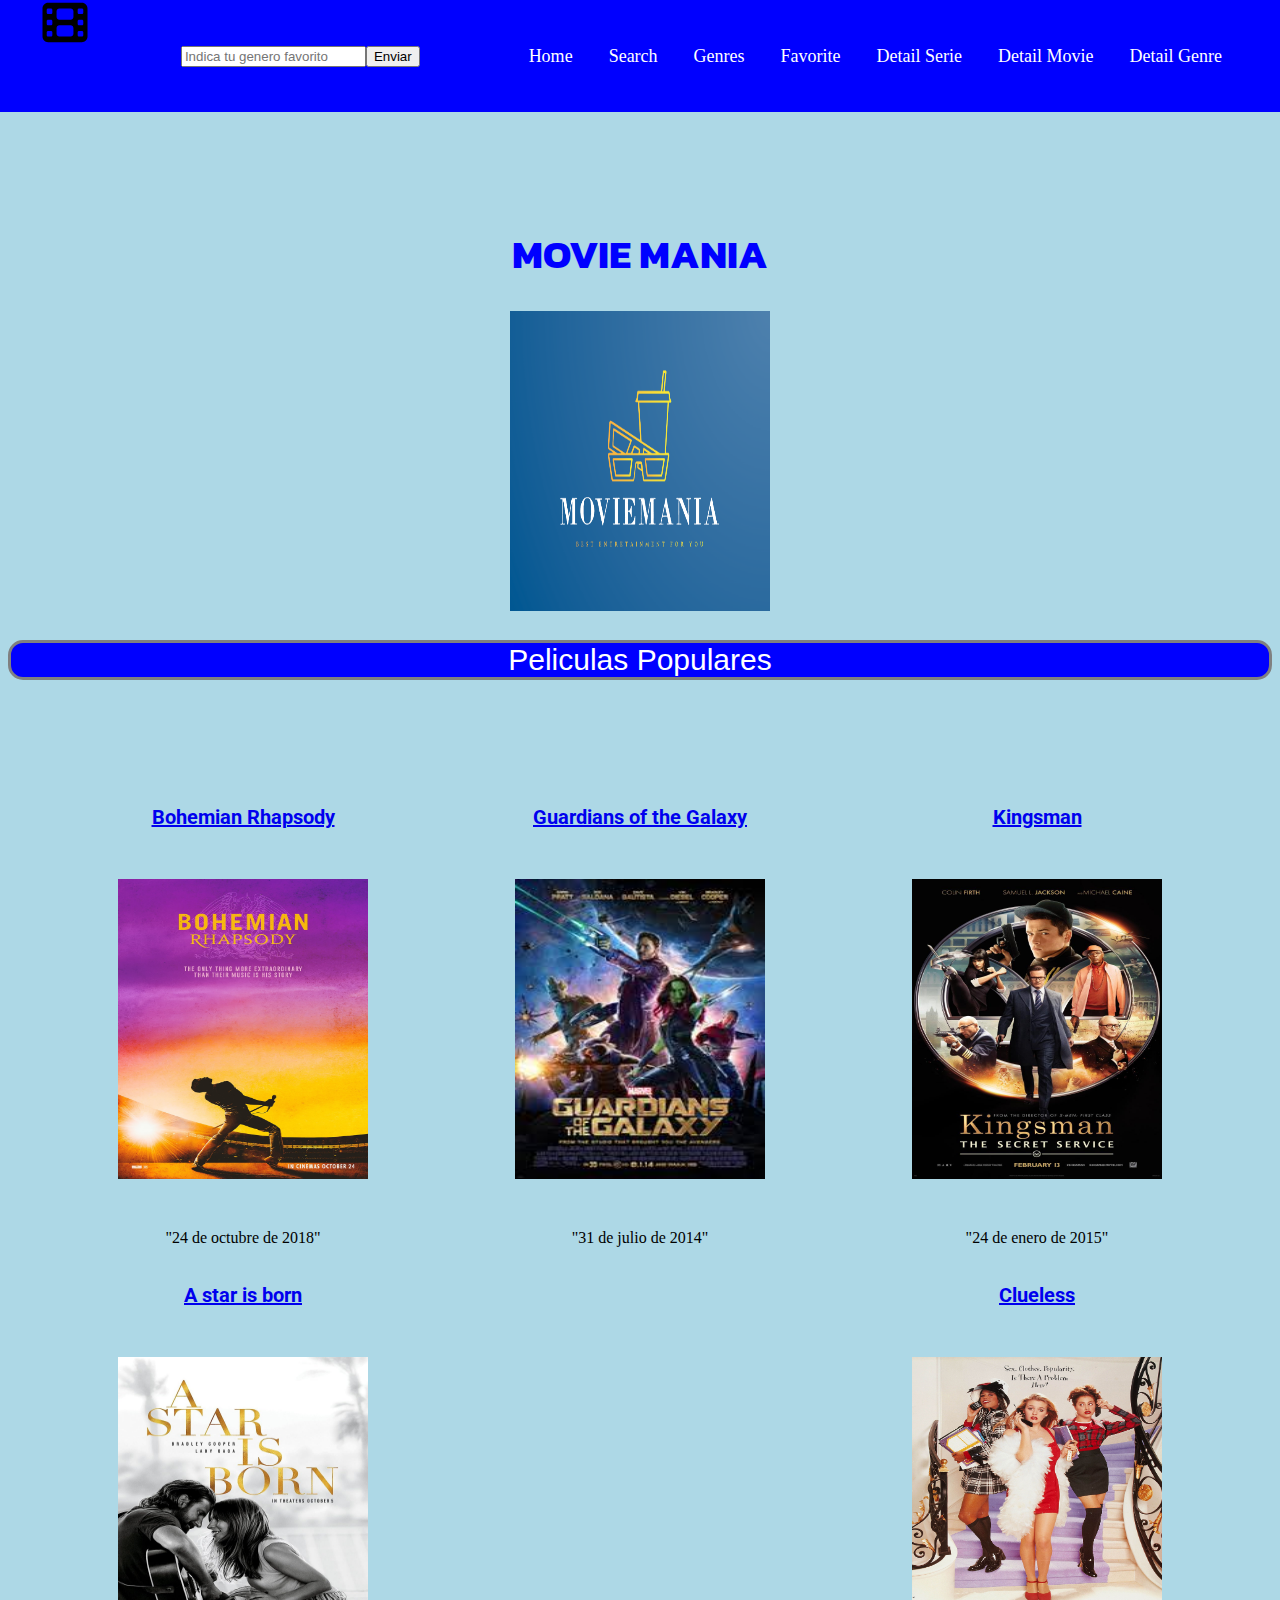
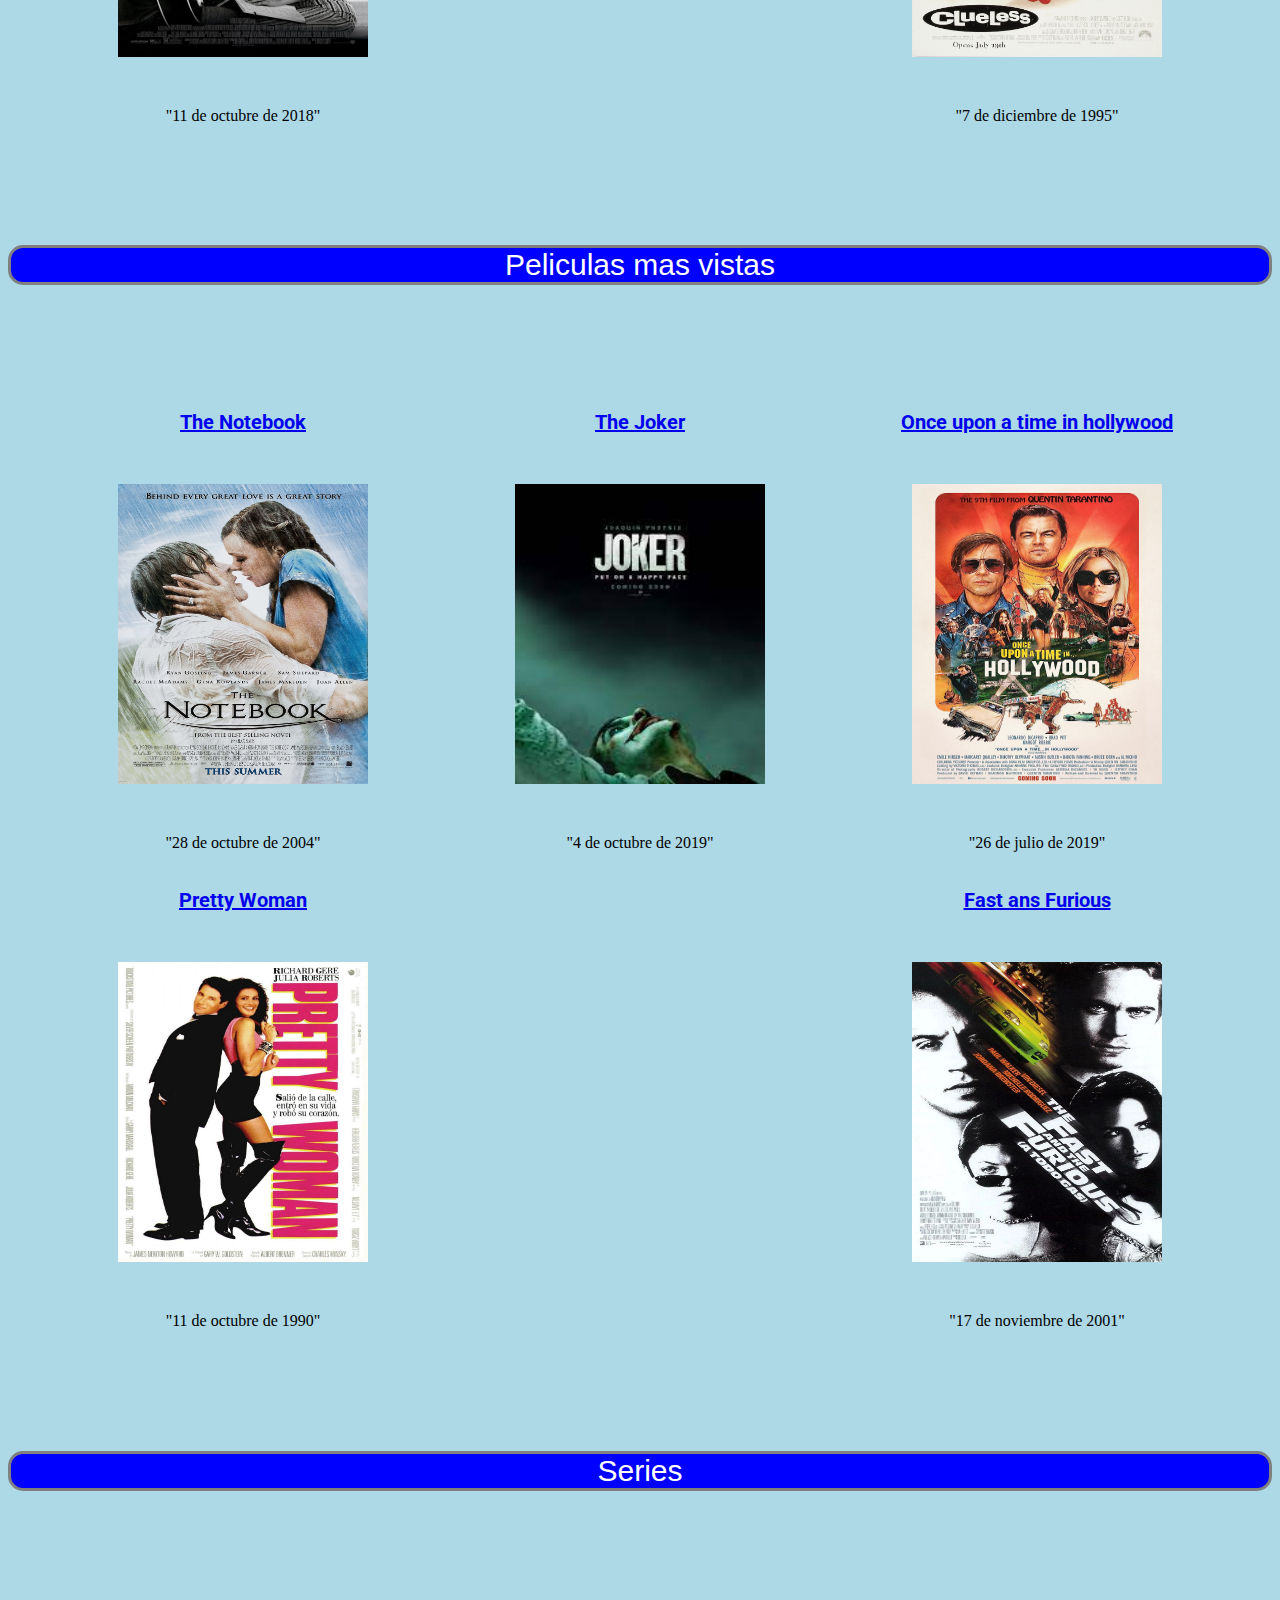
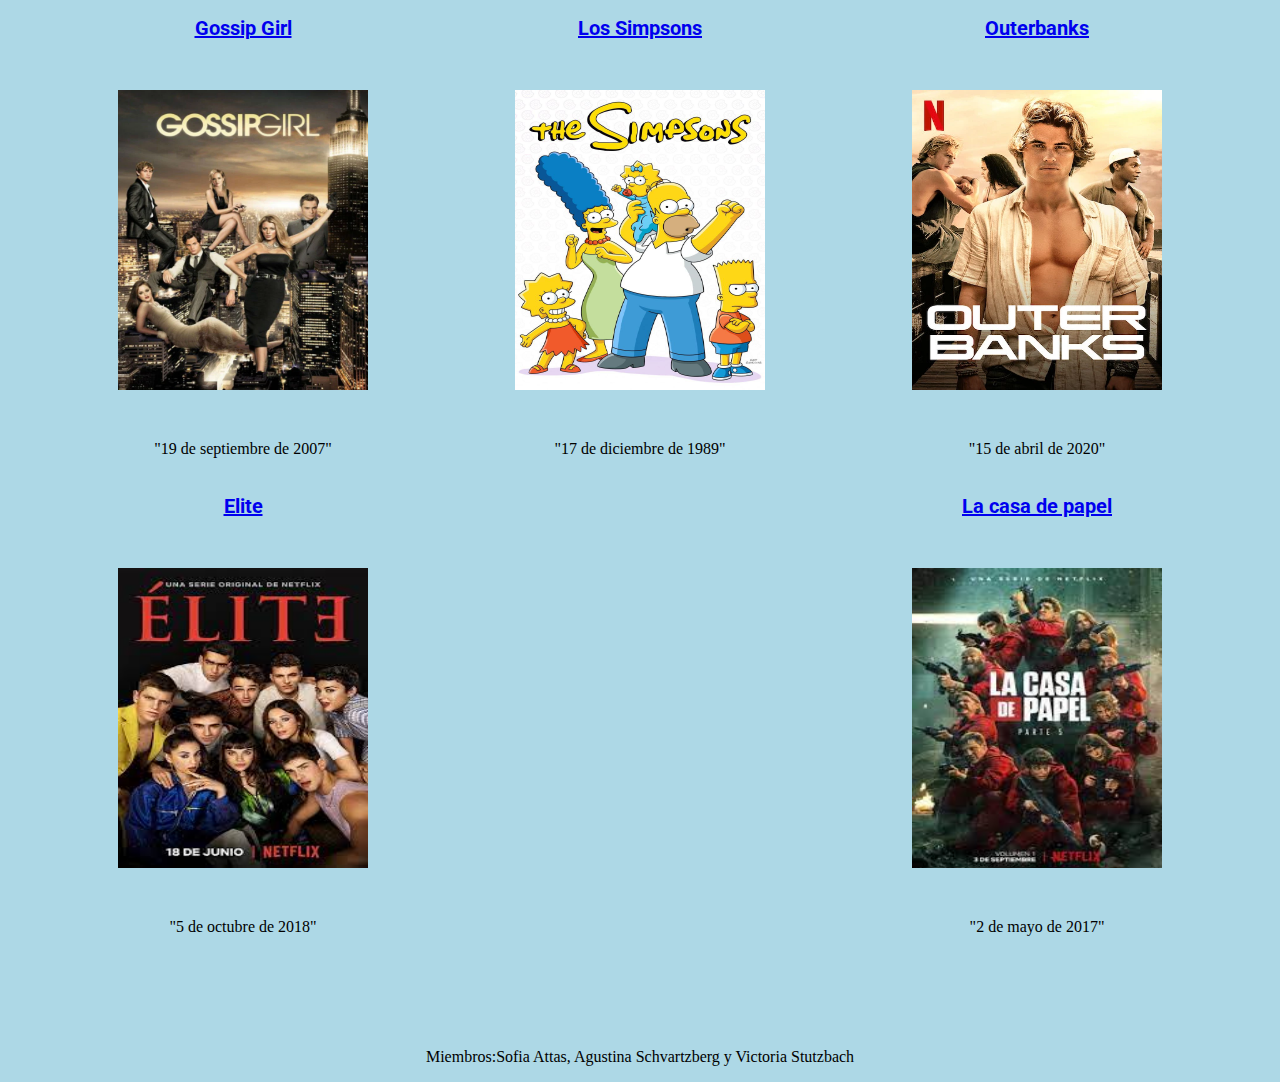
==== html/index.html @ 73db4712 "cambios clase" ====
<!DOCTYPE html>
<html>
    <head>
        <meta charset="utf-8">
        <meta name="viewport" content="width=device-width, initial-scale=1.0">
        <link rel="stylesheet" href="../css/styles.css">
        <link rel="stylesheet" href="https://fonts.google.com/">
        <title>Proyecto Integrador</title>
    </head>
   
   
        <body>
            <header class="header">
                <nav class = "nav">
                <img  src="../img/film-solid.svg" width="50px" height="45px" class="logo" >
                <div class="formulario">
                    <form autocomplete="off">
                        <div>
                            <input type="genero" name="genero" value="" placeholder="Indica tu genero favorito"><button type="submit">Enviar</button>
                        </div>
                        
                </div>
            </form>
            <ul class="nav-menu">
                
            <li class="nav-menu-item"> 
            <a href="index.html" class="nav-menu-link nav-link">Home</a>
            </li>
            <li class="nav-menu-item"> 
                <a href="./search-results.html" class="nav-menu-link nav-link">Search</a>
            </li>
            <li class="nav-menu-item"> 
                <a href="./genres.html" class="nav-menu-link nav-link">Genres</a>
            </li>
            <li class="nav-menu-item"> 
                <a href="./favorite.html" class="nav-menu-link nav-link">Favorite</a>
            </li>
            <li class="nav-menu-item"> 
                <a href="./detail-serie.html" class="nav-menu-link nav-link">Detail Serie</a>
            </li>
            <li class="nav-menu-item"> 
                <a href="./detail-movie.html" class="nav-menu-link nav-link">Detail Movie</a>
            </li>
            <li class="nav-menu-item"> 
                <a href="./detail-genres.html" class="nav-menu-link nav-link">Detail Genre</a>
            </li>


            </ul>
            
        </nav>
        </div>
    </header>

        
        
        <body>
            <section class="logoyform">
            <link href="https://fonts.googleapis.com/css2?family=Kanit:wght@200&display=swap" rel="stylesheet">
            <br>
            <br>
            <h1>MOVIE MANIA</h1>
            <div class="contendor">
            <img src="../img/LOGO.png" width="260px" height="300" >

        </body>
    
    
    <main>
        <link href="https://fonts.googleapis.com/css2?family=Josefin+Sans:wght@100&display=swap" rel="stylesheet">
        <h2>Peliculas Populares</h2> 
        <section class="Peliculas-Populares">  
        <article class="Bohemian Rhapsody">
            <link href="https://fonts.googleapis.com/css2?family=Roboto:wght@100&display=swap" rel="stylesheet">
            <h3> <a href="detail-movie.html" id="letracomun"> Bohemian Rhapsody</a></h3>
            <img src="../img/bohemian.jpg" width="150px" height="200px">
            <p>"24 de octubre de 2018"</p> 
        </article>
         
        <article class="Guardians of the galaxy">
            <link href="https://fonts.googleapis.com/css2?family=Roboto:wght@100&display=swap" rel="stylesheet">
            <h3><a href="detail-movie.html" id="letracomun">Guardians of the Galaxy </a></h3>
            <img src="../img/guardians.jpeg" width="150px" height="200px">
            <p>"31 de julio de 2014"</p>
        </article>
         
        <article class="Kingsman">
            <link href="https://fonts.googleapis.com/css2?family=Roboto:wght@100&display=swap" rel="stylesheet">
            <h3><a href="detail-movie.html" id="letracomun"> Kingsman </a></h3>
            <img src="../img/kingsman.jpeg" width="150px" height="200px">
            <p>"24 de enero de 2015"</p>
        </article>
         
        <article class="A star is born">
            <link href="https://fonts.googleapis.com/css2?family=Roboto:wght@100&display=swap" rel="stylesheet">
            <h3><a href="detail-movie.html" id="letracomun"> A star is born </a></h3>
            <img src="../img/star.jpg" width="150px" height="200px">
            <p>"11 de octubre de 2018"</p>
        </article>
         
        <article class="Clueless"> 
            <link href="https://fonts.googleapis.com/css2?family=Roboto:wght@100&display=swap" rel="stylesheet">
            <h3><a href="detail-movie.html" id="letracomun"> Clueless </a></h3>
            <img src="../img/clueless.jpg" width="150px" height="200px">
            <p>"7 de diciembre de 1995"</p>
        </article>
    </section>

    <link href="https://fonts.googleapis.com/css2?family=Josefin+Sans:wght@100&display=swap" rel="stylesheet">
    <h2>Peliculas mas vistas</h2> 
    <section class="Peliculas-mas-vistas" >  
        <article class="The Notebook"> 
            <link href="https://fonts.googleapis.com/css2?family=Roboto:wght@100&display=swap" rel="stylesheet">
            <h3><a href="detail-movie.html" id="letracomun">The Notebook </a></h3>
            <img src="../img/notebook.jpg" width="150px" height="200px">
            <p>"28 de octubre de 2004"</p> 
        </article>
            
        <article class="The Joker">
            <link href="https://fonts.googleapis.com/css2?family=Roboto:wght@100&display=swap" rel="stylesheet">
            <h3><a href="detail-movie.html" id="letracomun"> The Joker </a></h3>
            <img src="../img/joker.jpeg" width="150px" height="200px">
            <p>"4 de octubre de 2019"</p>
        </article>
            
        <article class="Once upon a time in hollywood"> 
            <link href="https://fonts.googleapis.com/css2?family=Roboto:wght@100&display=swap" rel="stylesheet">
            <h3><a href="detail-movie.html" id="letracomun">Once upon a time in hollywood </a></h3>
            <img src="../img/hollywood.jpg" width="150px" height="200px">
            <p>"26 de julio de 2019"</p>
        </article>
            
        <article class="Pretty Woman"> 
            <link href="https://fonts.googleapis.com/css2?family=Roboto:wght@100&display=swap" rel="stylesheet">
            <h3><a href="detail-movie.html" id="letracomun"> Pretty Woman </a></h3>
            <img src="../img/women.jpeg" width="150px" height="200px">
            <p>"11 de octubre de 1990"</p>
        </article>
            
        <article class="Fast and Furious"> 
            <link href="https://fonts.googleapis.com/css2?family=Roboto:wght@100&display=swap" rel="stylesheet">
            <h3><a href="detail-movie.html" id="letracomun"> Fast ans Furious </a></h3>
            <img src="../img/fastand.webp" width="150px" height="200px">
            <p>"17 de noviembre de 2001"</p>
        </article>
    </section>
    
    <link href="https://fonts.googleapis.com/css2?family=Josefin+Sans:wght@100&display=swap" rel="stylesheet">
    <h2>Series</h2> 
    <section class="Series">  
        <article class="Gossip Girl"> 
            <link href="https://fonts.googleapis.com/css2?family=Roboto:wght@100&display=swap" rel="stylesheet">
            <h3><a href="detail-serie.html" id="letracomun"> Gossip Girl </a></h3>
            <img src="../img/gossip.webp" width="150px" height="200px">
            <p>"19 de septiembre de 2007"</p> 
        </article>
            
        <article class="Los Simpsons">
            <link href="https://fonts.googleapis.com/css2?family=Roboto:wght@100&display=swap" rel="stylesheet">
            <h3><a href="detail-serie.html" id="letracomun">Los Simpsons </a></h3>
            <img src="../img/simpsons.jpeg" width="150px" height="200px">
            <p>"17 de diciembre de 1989"</p>
        </article>
            
        <article class="Outebanks">
            <link href="https://fonts.googleapis.com/css2?family=Roboto:wght@100&display=swap" rel="stylesheet">
            <h3><a href="detail-serie.html" id="letracomun">Outerbanks </a></h3>
            <img src="../img/banks.webp" width="150px" height="200px">
            <p>"15 de abril de 2020"</p>
        </article>
            
        <article class="Elite"> 
            <link href="https://fonts.googleapis.com/css2?family=Roboto:wght@100&display=swap" rel="stylesheet">
            <h3><a href="detail-serie.html" id="letracomun"> Elite </a></h3>
            <img src="../img/elite.jpeg" width="150px" height="200px">
            <p>"5 de octubre de 2018"</p>
        </article>
            
        <article class="La casa de papel"> 
            <link href="https://fonts.googleapis.com/css2?family=Roboto:wght@100&display=swap" rel="stylesheet">
            <h3><a href="detail-serie.html" id="letracomun">La casa de papel </a></h3>
            <img src="../img/papel.jpeg" width="150px" height="200px">
            <p>"2 de mayo de 2017"</p>
        </article>
    </section>

    </main>


    <footer>
        <p> Miembros:Sofia Attas, Agustina Schvartzberg y Victoria Stutzbach</p>
    </footer>
</html>
</body>    
</body>
---- css/styles.css ----
html{
    background-color: lightblue;
}

.formulario {
    margin:auto;
    padding: 15px;
    border-radius: 30px;
}

.contendor {
    text-align: center;
}

.header{
    background-color: blue;
    position: fixed;
    width: 100%;
    top: 0;
    left:0;

}

.nav{
    display: flex;
    justify-content: space-between;

}

.nav-link{
    color: white;
    text-decoration: none;
}

.logo {
    font-size: 30px;
    font-weight: bold;
    padding: 0 40px;
    line-height: 80px;
    border-radius: 15px 15px 15px;
}

.nav-menu{
    display: flex;
    margin-right: 40px;
    list-style: none ;

}

.nav-menu-item {
    line-height: 80px;
    margin: 0 10px;
    font-size: 18px;
    list-style: none;

}

.nav-menu-link {
    padding: 8px;
}



main{
    display: flex;
    justify-content: center;
    flex-direction: column;
    
}

.Peliculas-Populares {
    /* propiedades de flexbox*/
    box-sizing: border-box;
    display: flex;
    align-items: center;
    flex-wrap: wrap;
    flex-direction: row;
    justify-content: space-between;
    padding: 80px;
}

.Peliculas-mas-vistas{
    /* propiedades de flexbox*/
    box-sizing: border-box;
    display: flex;
    align-items: center;
    flex-wrap: wrap;
    flex-direction: row;
    justify-content: space-between;
    padding: 80px;
}

.Series{
    /* propiedades de flexbox*/
    box-sizing: border-box;
    display: flex;
    align-items: center;
    flex-wrap: wrap;
    flex-direction: row;
    justify-content: space-between;
    padding: 80px;
}

h2 {
   text-align: center;
   font-family: 'Josefine+Sans', sans-serif;
   font-size: 30px;
   font-weight: lighter;
   background-color: blue;
   color: white;
   /* propiedades de flexbox*/
   box-sizing: border-box;
   border-width: 3px;
   border-color: gray;
   border-style: solid;
   border-radius: 15px 15px 15px;
} 

h3{
    text-align: center;
    font-family: 'Roboto', sans-serif;
    font-size: 20px;
    color: black;
}
.cajatexto {
    display: flex;  
    justify-content: center;
    /*SIEMPRE PRIMERO*/
}

h1{
    text-align: center;
    font-family: 'Kanit', sans-serif;
    font-size: 40px;
    font-weight: bolder;
    color: blue;
    margin-top: 180px;


}

p{
    text-align: center;
}

.Peliculas-mas-vistas article img{
    align-self: center;
    align-items: center;
    width: 250px;
    height: 300px; 
    padding: 30px;
}
.Peliculas-Populares article img{
    align-self: center;
    align-items: center;
    width: 250px;
    height: 300px;
    padding: 30px;
}
.Series article img{
    align-self: center;
    align-items: center;
    width: 250px;
    height: 300px;
    padding: 30px;
}

.logo article img{
    align-items: center;
    align-self: center;
}

.Generos{
    /* propiedades de flexbox*/
    box-sizing: border-box;
    display: flex;
    align-items: center;
    flex-direction: column;
    justify-content: space-between;
    padding: 80px;
}

.musical {
    flex-direction: row;
    display: flex;
    text-align: center;
}

.musical{
    flex-direction: row;
    display: flex;
    text-align: center;

}

#musical {
    flex-direction: row;
    display: flex;
    text-align: center;
   font-family: 'Josefine+Sans', sans-serif;
   font-size: 30px;
   font-weight: lighter;
}


.drama {
    flex-direction: row;
    display: flex;
    text-align: center;
}

#drama {
    flex-direction: row;
    display: flex;
    text-align: center;
   font-family: 'Josefine+Sans', sans-serif;
   font-size: 30px;
   font-weight: lighter;
}



.contendor1 {
    text-align: center;
}
.Tus-Favoritas{
  /* propiedades de flexbox*/
  box-sizing: border-box;
  display: flex;
  align-items: center;
  flex-wrap: wrap;
  flex-direction: row;
  justify-content: space-between; 
  padding: 80px;  
}
.Tus-Favoritas2 {
    align-items: center;
}


.NEGRITO {
    font-weight: bold;
    }

@media (max-width:1100px) {
    .nav {
        flex-direction: column;
    }


}

@media (max-width:900px) {
.Peliculas-Populares {
    padding: 20px;
    width: 95vw;
    flex-wrap: wrap;
    justify-content: flex-start;
}

.Peliculas-mas-vistas{
    padding: 20px;
    width: 95vw;
    flex-wrap: wrap;
    justify-content: flex-start;
}
.Series{
    padding: 20px;
    width: 95vw;
    flex-wrap: wrap;
    justify-content: flex-start;
}
.header {
    padding: 20px;
    width: 95vw;
    flex-wrap: wrap;
    justify-content: flex-start;
}
.logoyform {
    padding: 20px;
    width: 95vw;
    flex-wrap: wrap;
    justify-content: flex-start;
}
}
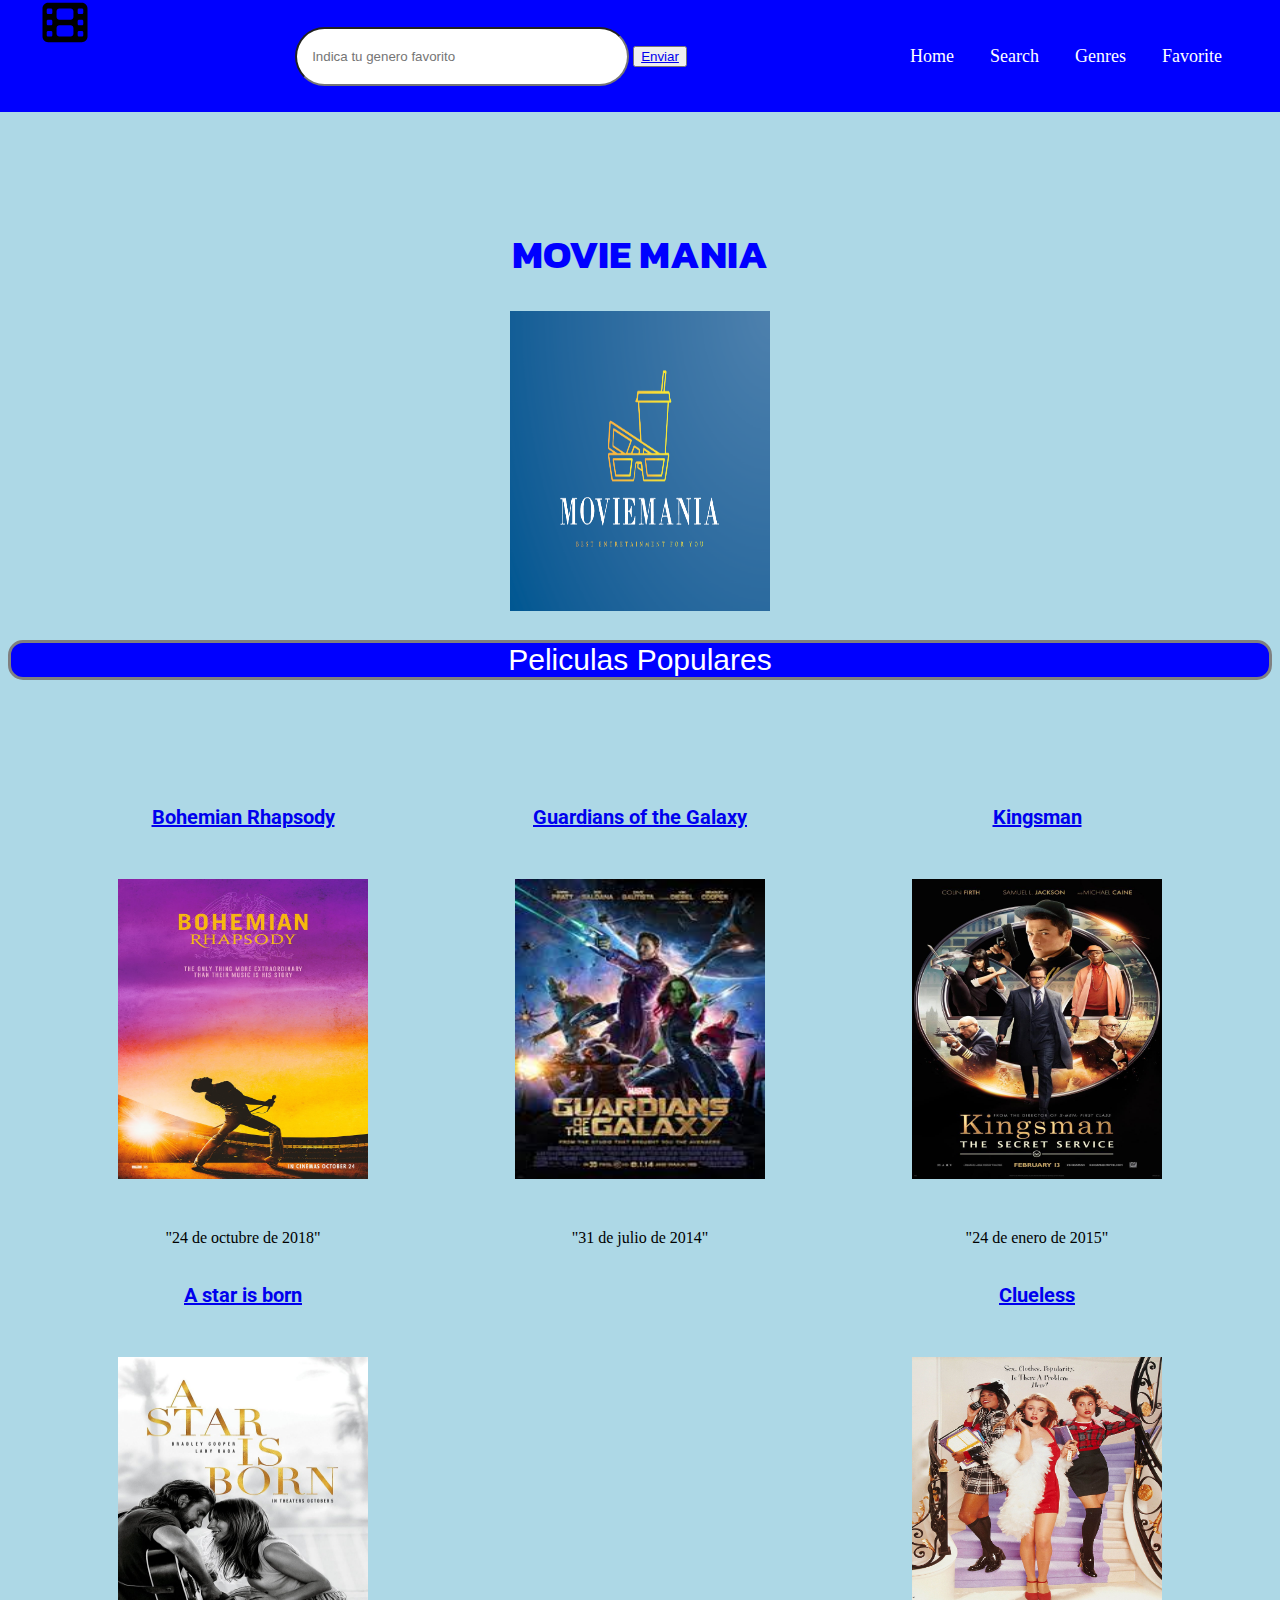
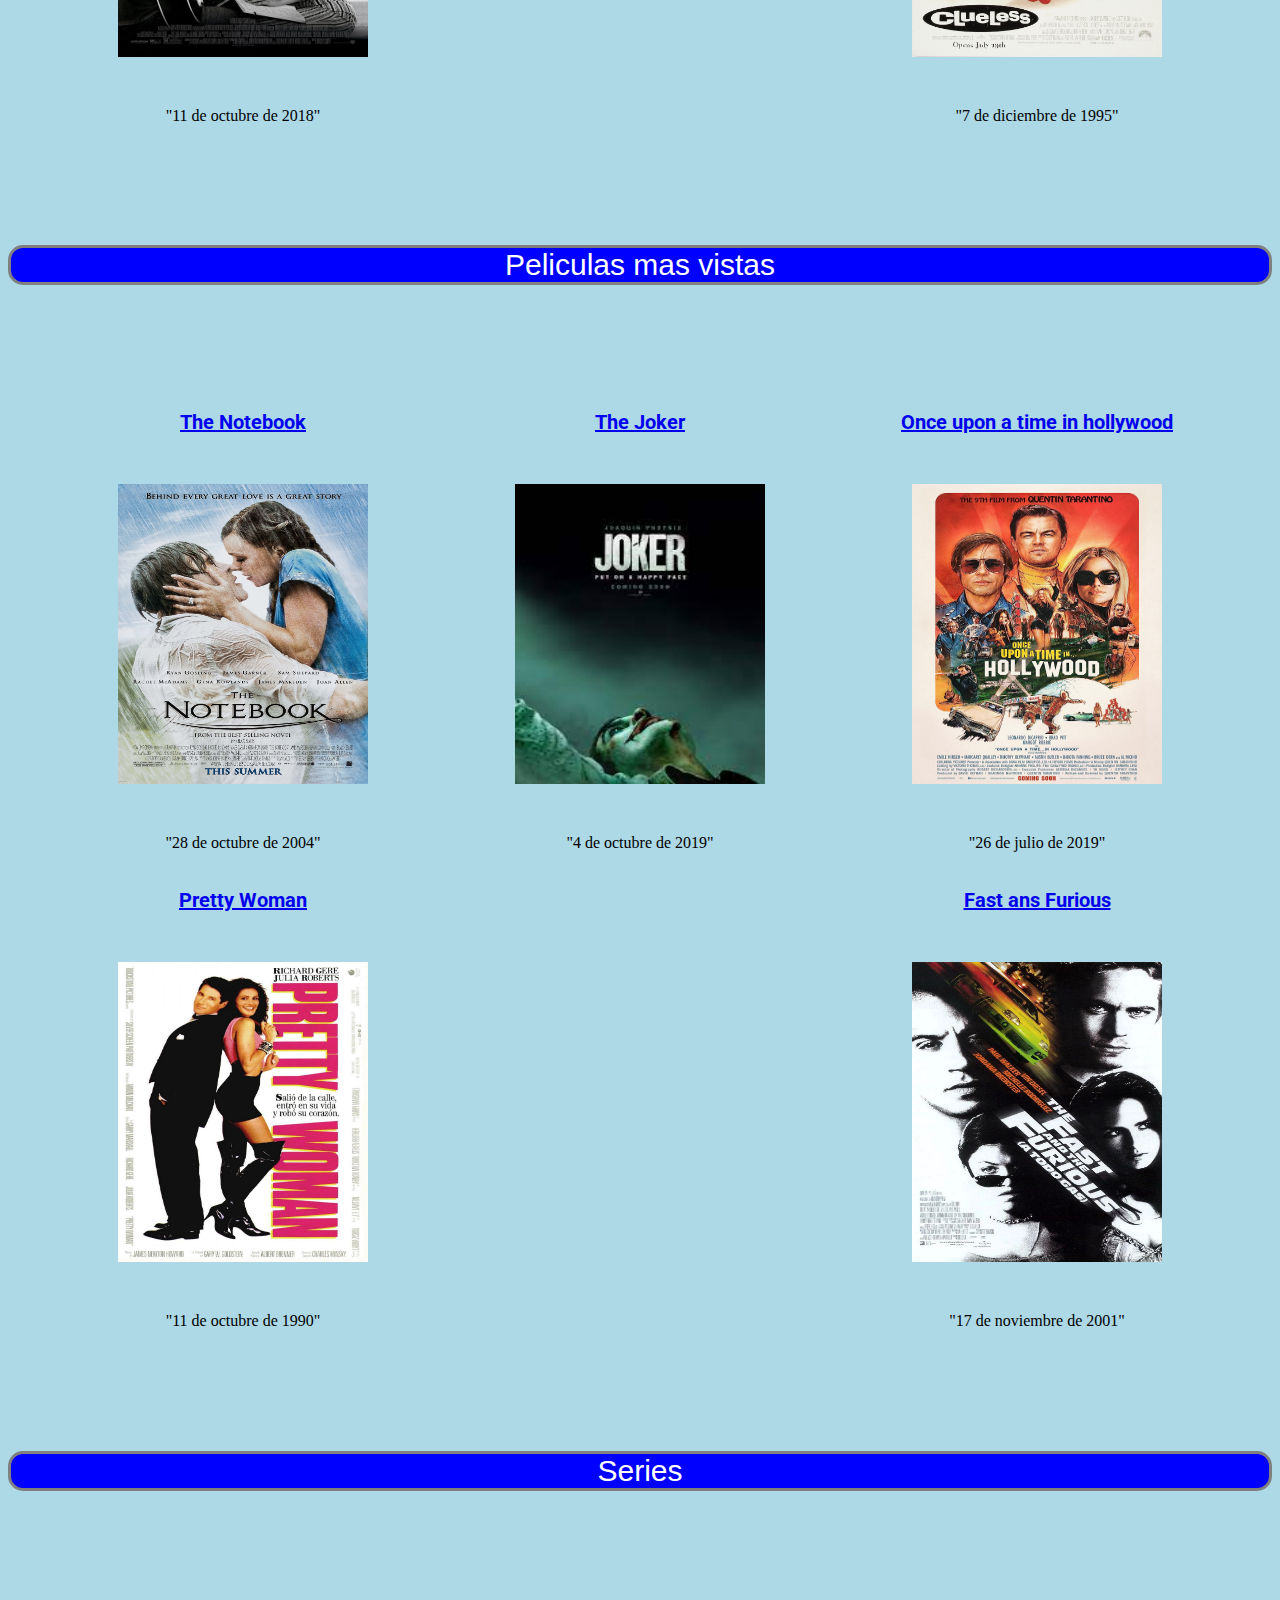
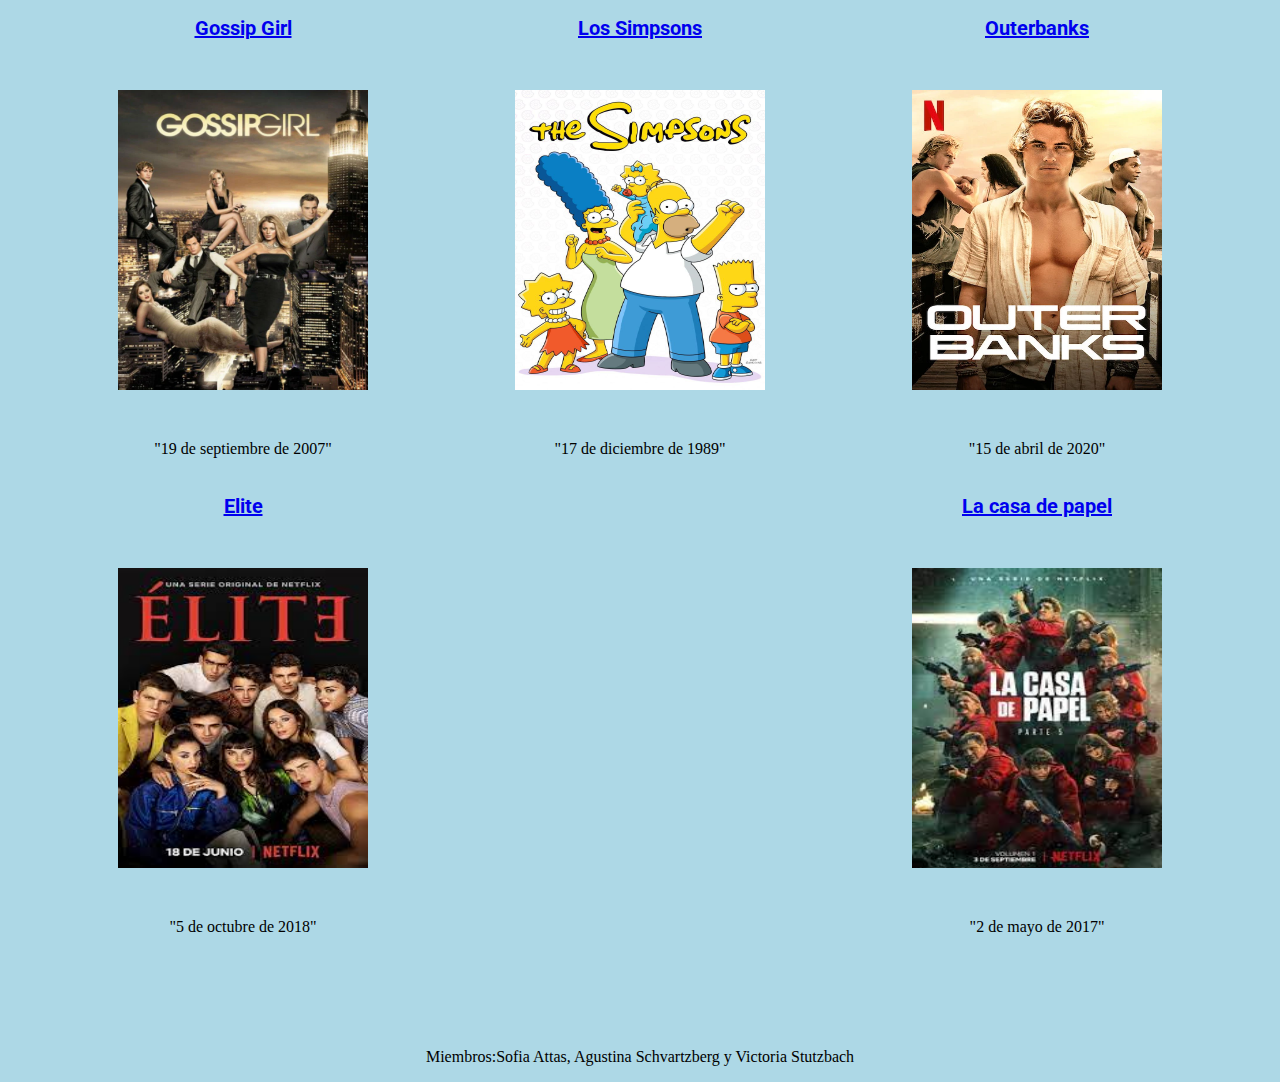
==== commit 58afbd9f: "media cambios clase" ====
--- a/html/index.html
+++ b/html/index.html
@@ -16,7 +16,8 @@
                 <div class="formulario">
                     <form autocomplete="off">
                         <div>
-                            <input type="genero" name="genero" value="" placeholder="Indica tu genero favorito"><button type="submit">Enviar</button>
+                            <input type="genero" name="genero" value="" placeholder="Indica tu genero favorito">
+                            <button type="submit"> <a href="search-results.html">Enviar </a></button> 
                         </div>
                         
                 </div>
@@ -35,17 +36,6 @@
             <li class="nav-menu-item"> 
                 <a href="./favorite.html" class="nav-menu-link nav-link">Favorite</a>
             </li>
-            <li class="nav-menu-item"> 
-                <a href="./detail-serie.html" class="nav-menu-link nav-link">Detail Serie</a>
-            </li>
-            <li class="nav-menu-item"> 
-                <a href="./detail-movie.html" class="nav-menu-link nav-link">Detail Movie</a>
-            </li>
-            <li class="nav-menu-item"> 
-                <a href="./detail-genres.html" class="nav-menu-link nav-link">Detail Genre</a>
-            </li>
-
-
             </ul>
             
         </nav>
--- a/css/styles.css
+++ b/css/styles.css
@@ -5,7 +5,12 @@
 .formulario {
     margin:auto;
     padding: 15px;
+}
+input{
     border-radius: 30px;
+    padding: 15px;
+    height: 25px;
+    width: 300px;
 }
 
 .contendor {
@@ -246,8 +251,6 @@
     .nav {
         flex-direction: column;
     }
-
-
 }
 
 @media (max-width:900px) {
@@ -275,6 +278,7 @@
     width: 95vw;
     flex-wrap: wrap;
     justify-content: flex-start;
+    flex: block;
 }
 .logoyform {
     padding: 20px;
@@ -282,6 +286,62 @@
     flex-wrap: wrap;
     justify-content: flex-start;
 }
-}
-
-
+input {
+    width: 250px;
+}
+}
+
+@media (max-width:430px){
+.nav-menu{
+    display:flex;
+    flex-wrap: wrap;
+    flex-direction: column;
+    text-align: center;
+    display: block;
+}
+.nav-menu-item{
+    line-height: 20px;
+}
+.header{
+    width: 100vw;
+    flex-wrap: wrap;
+    justify-content: flex-start;
+    flex: block;
+    position: initial;
+}
+h1{
+    margin-top: 20px;
+}
+.logoyform {
+    padding: 10px;
+    width: 100vw;
+    flex-wrap: wrap;
+    justify-content: flex-start;
+    height: 50vw;
+}
+input {
+    width: 100px;
+}
+.Peliculas-Populares {
+    padding: 10px;
+    width: 50vw;
+    flex-wrap: wrap;
+    justify-content: flex-start;
+    text-align: center;
+}
+
+.Peliculas-mas-vistas{
+    padding: 10px;
+    width: 50vw;
+    flex-wrap: wrap;
+    justify-content: flex-start;
+    text-align: center;
+}
+.Series{
+    padding: 10px;
+    width: 50vw;
+    flex-wrap: wrap;
+    justify-content: flex-start;
+}
+}
+
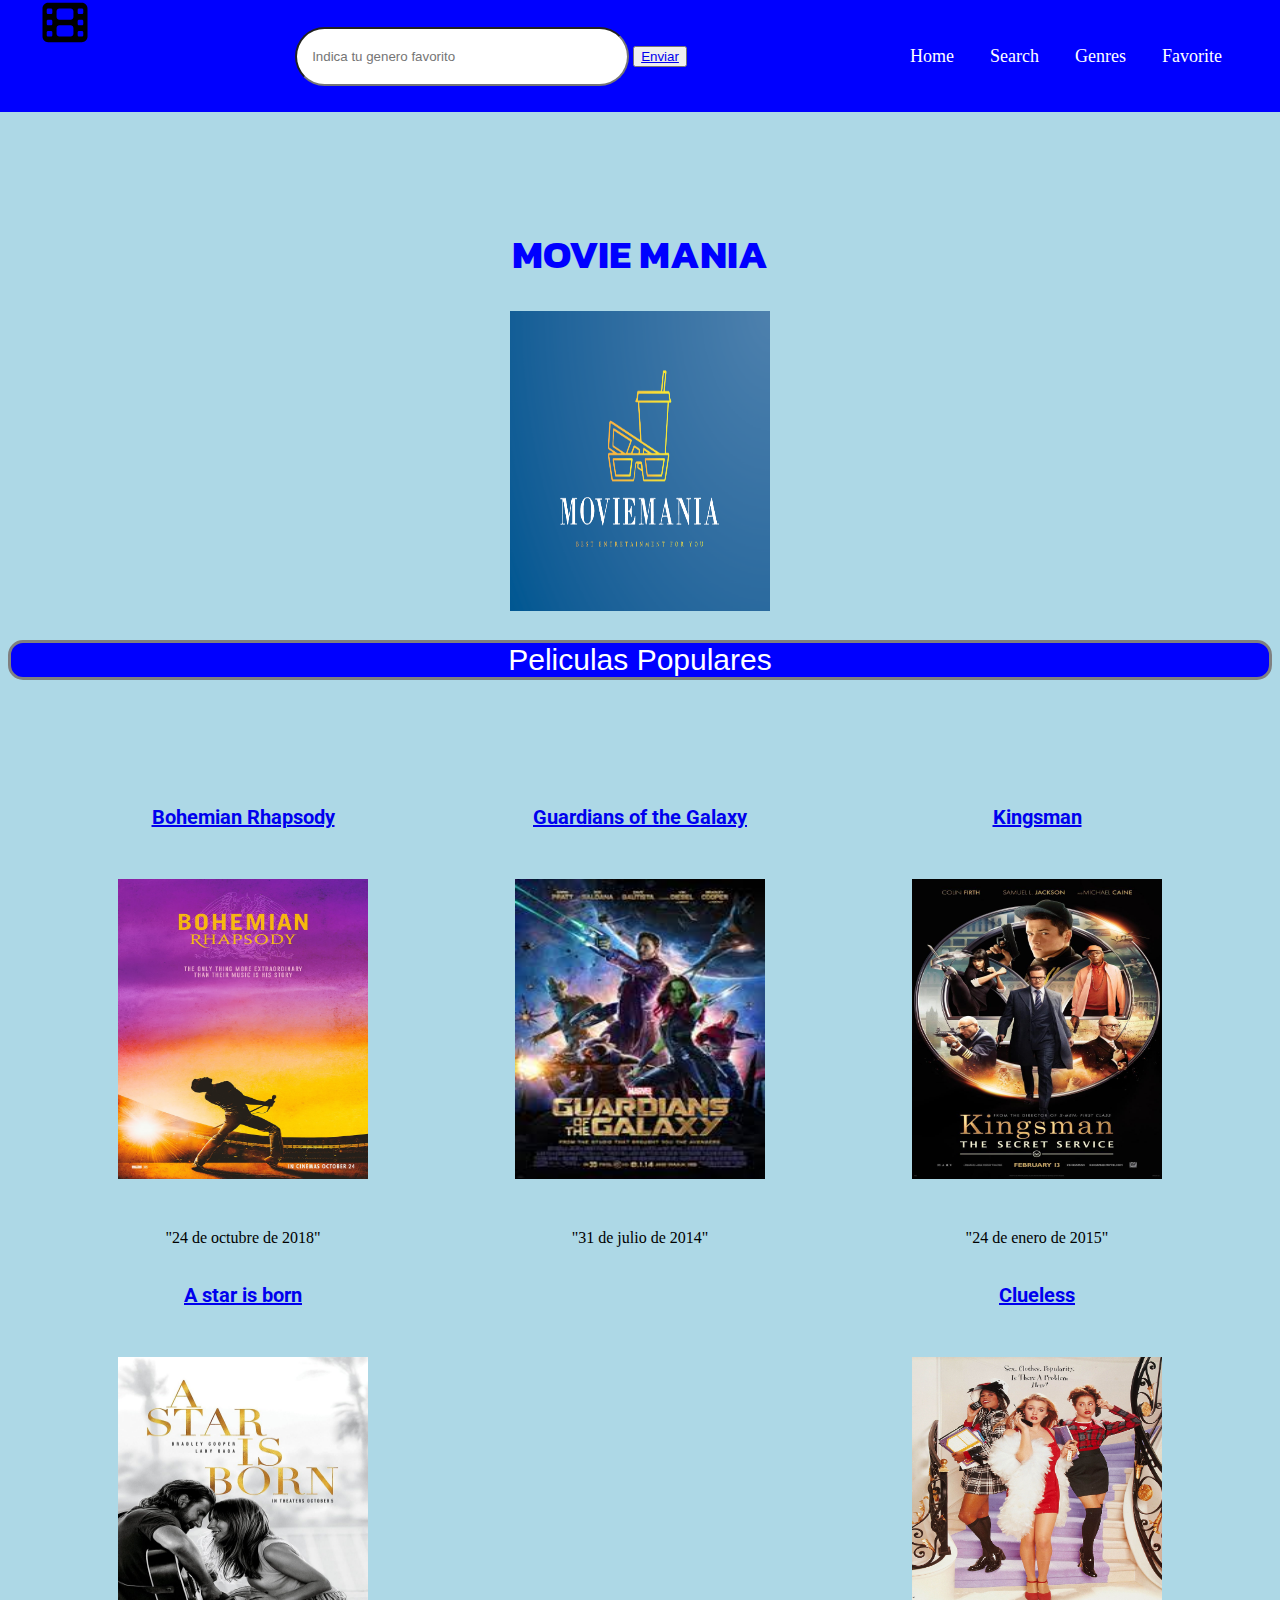
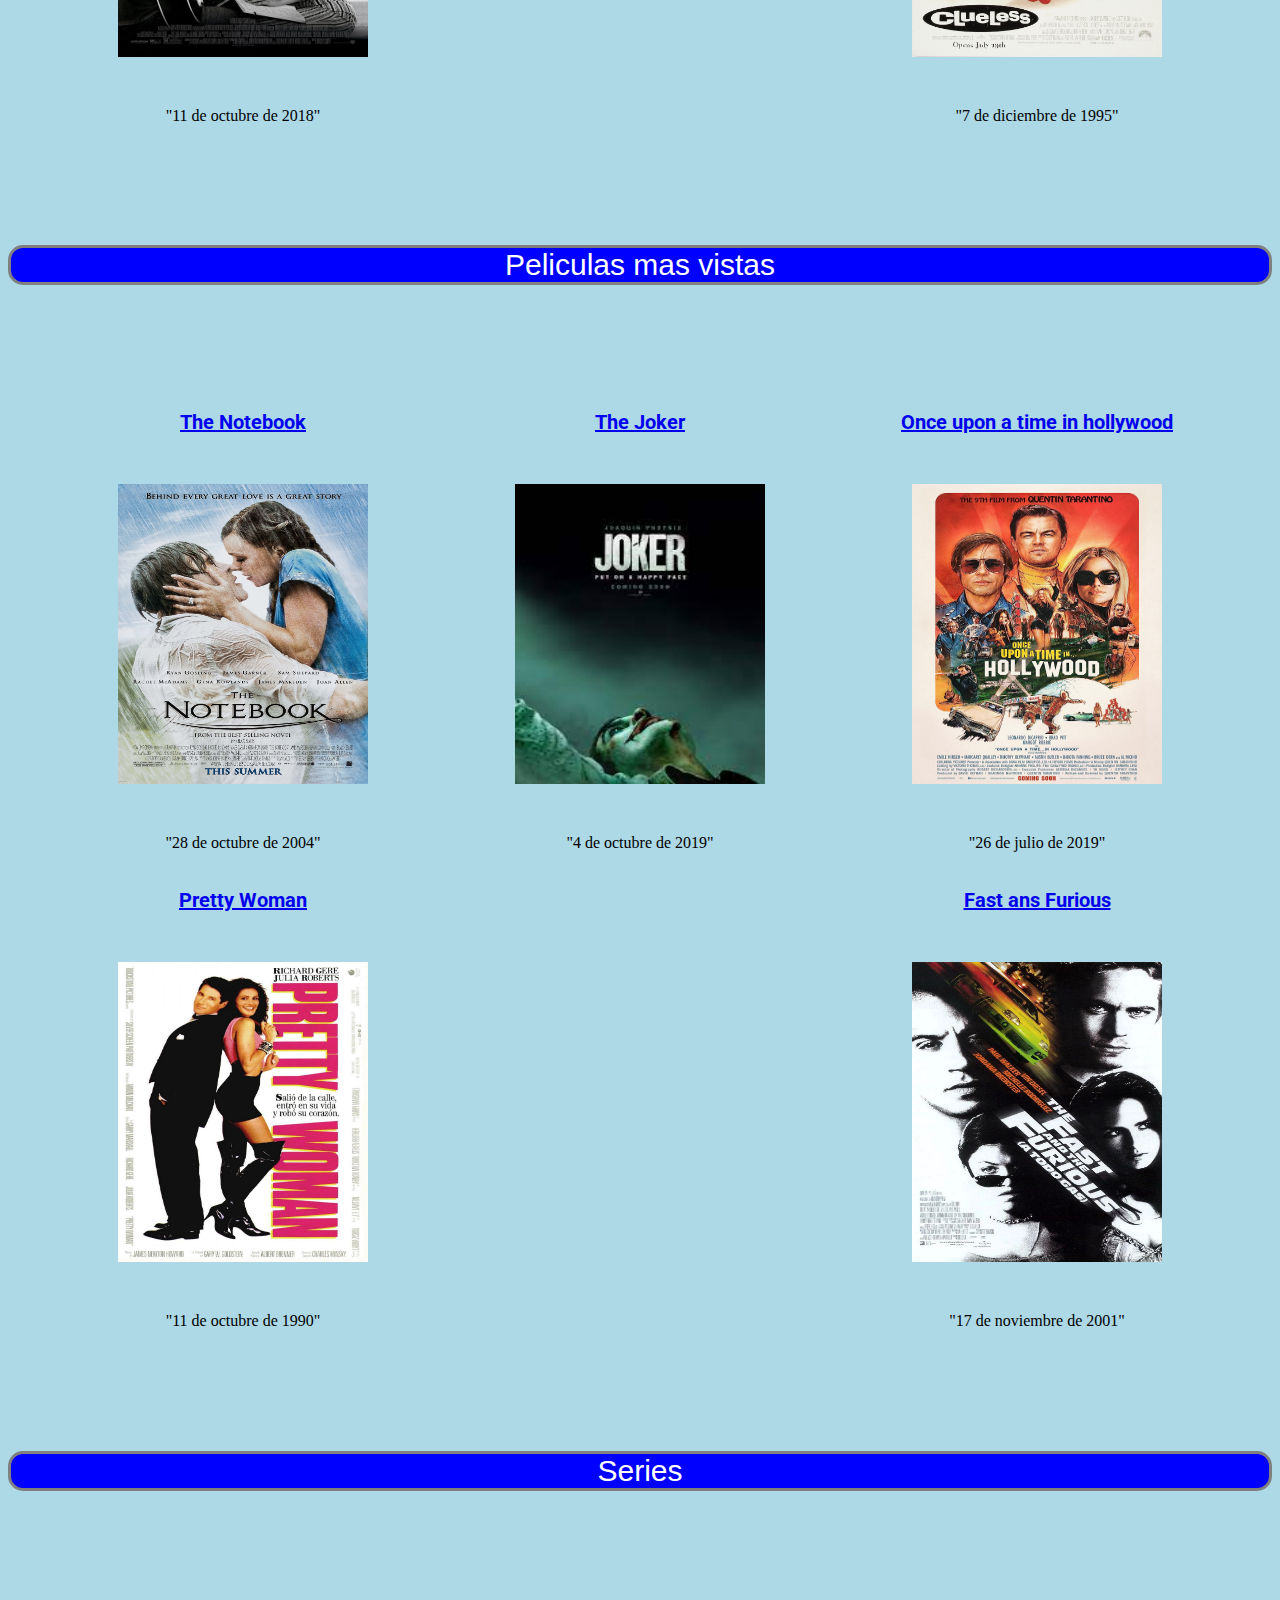
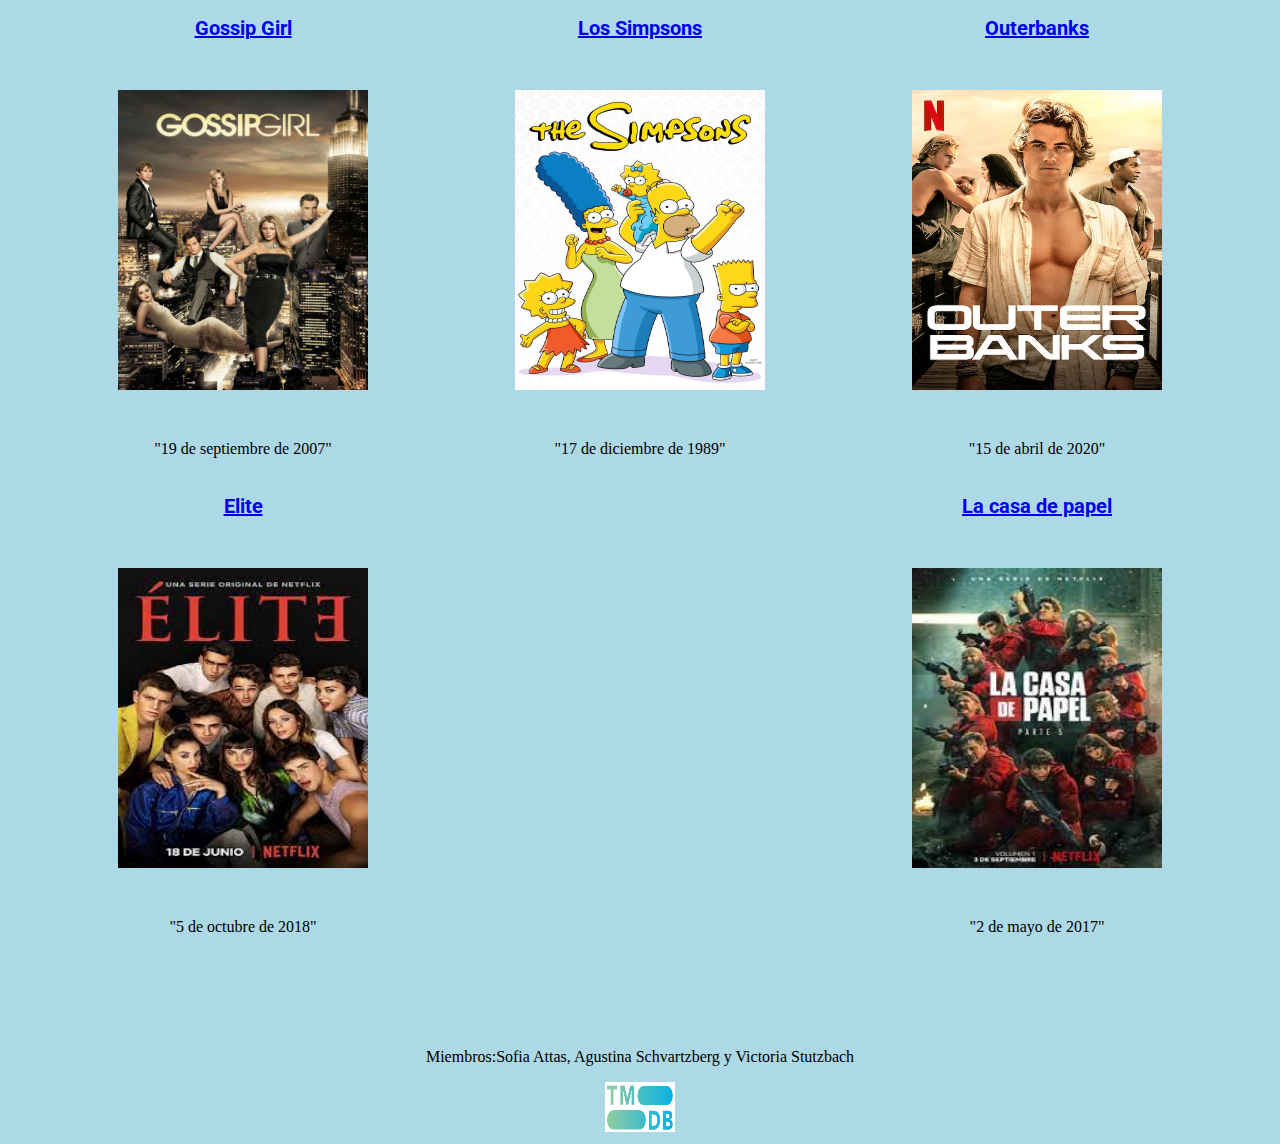
==== commit 15db7fe0: "cambios" ====
--- a/html/index.html
+++ b/html/index.html
@@ -36,6 +36,7 @@
             <li class="nav-menu-item"> 
                 <a href="./favorite.html" class="nav-menu-link nav-link">Favorite</a>
             </li>
+            <script src="./index.js"></script>
             </ul>
             
         </nav>
@@ -177,9 +178,11 @@
     </main>
 
 
-    <footer>
-        <p> Miembros:Sofia Attas, Agustina Schvartzberg y Victoria Stutzbach</p>
-    </footer>
+    
 </html>
 </body>    
-</body>+</body>
+<footer>
+        <p> Miembros:Sofia Attas, Agustina Schvartzberg y Victoria Stutzbach</p>
+        <img  src="../img/logo2].png"  width="70px" height="50px" class="logo2">
+    </footer>--- a/css/styles.css
+++ b/css/styles.css
@@ -345,3 +345,7 @@
 }
 }
 
+.logo2 {
+    justify-content: center;
+}
+
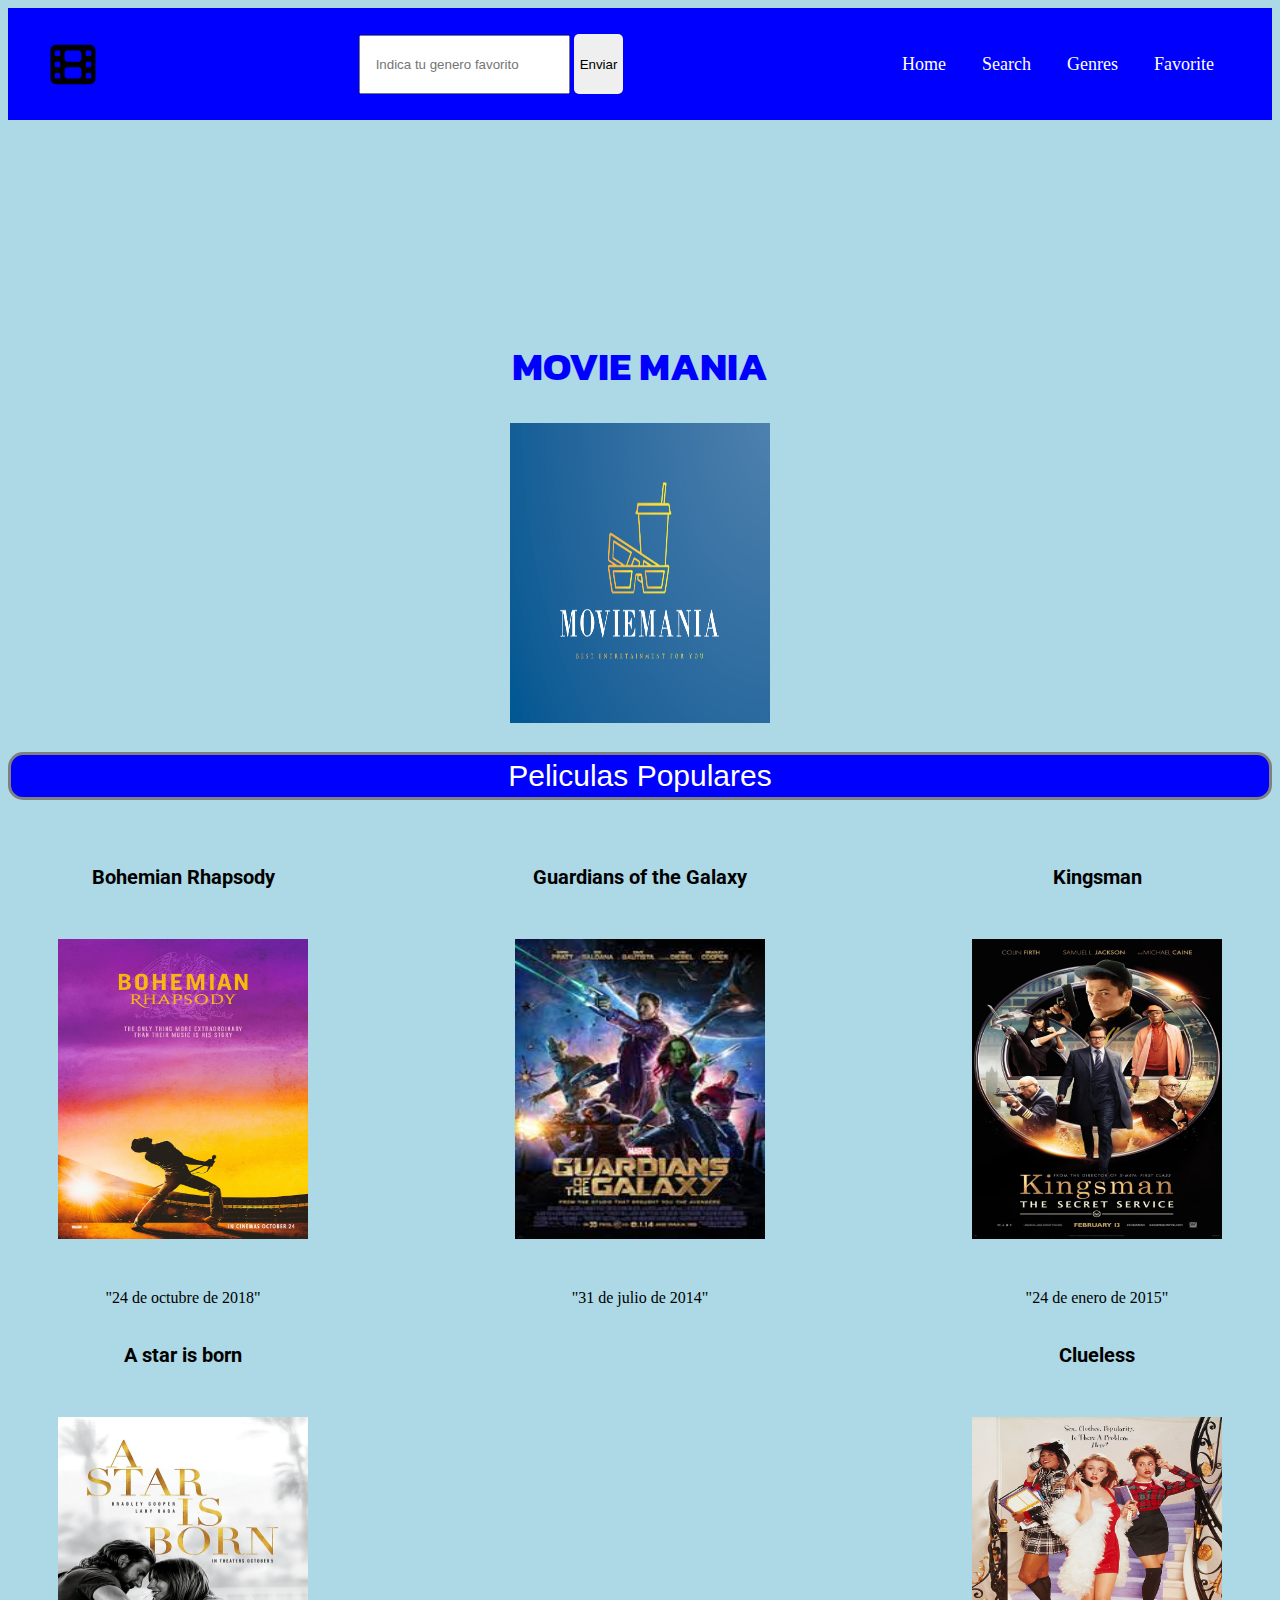
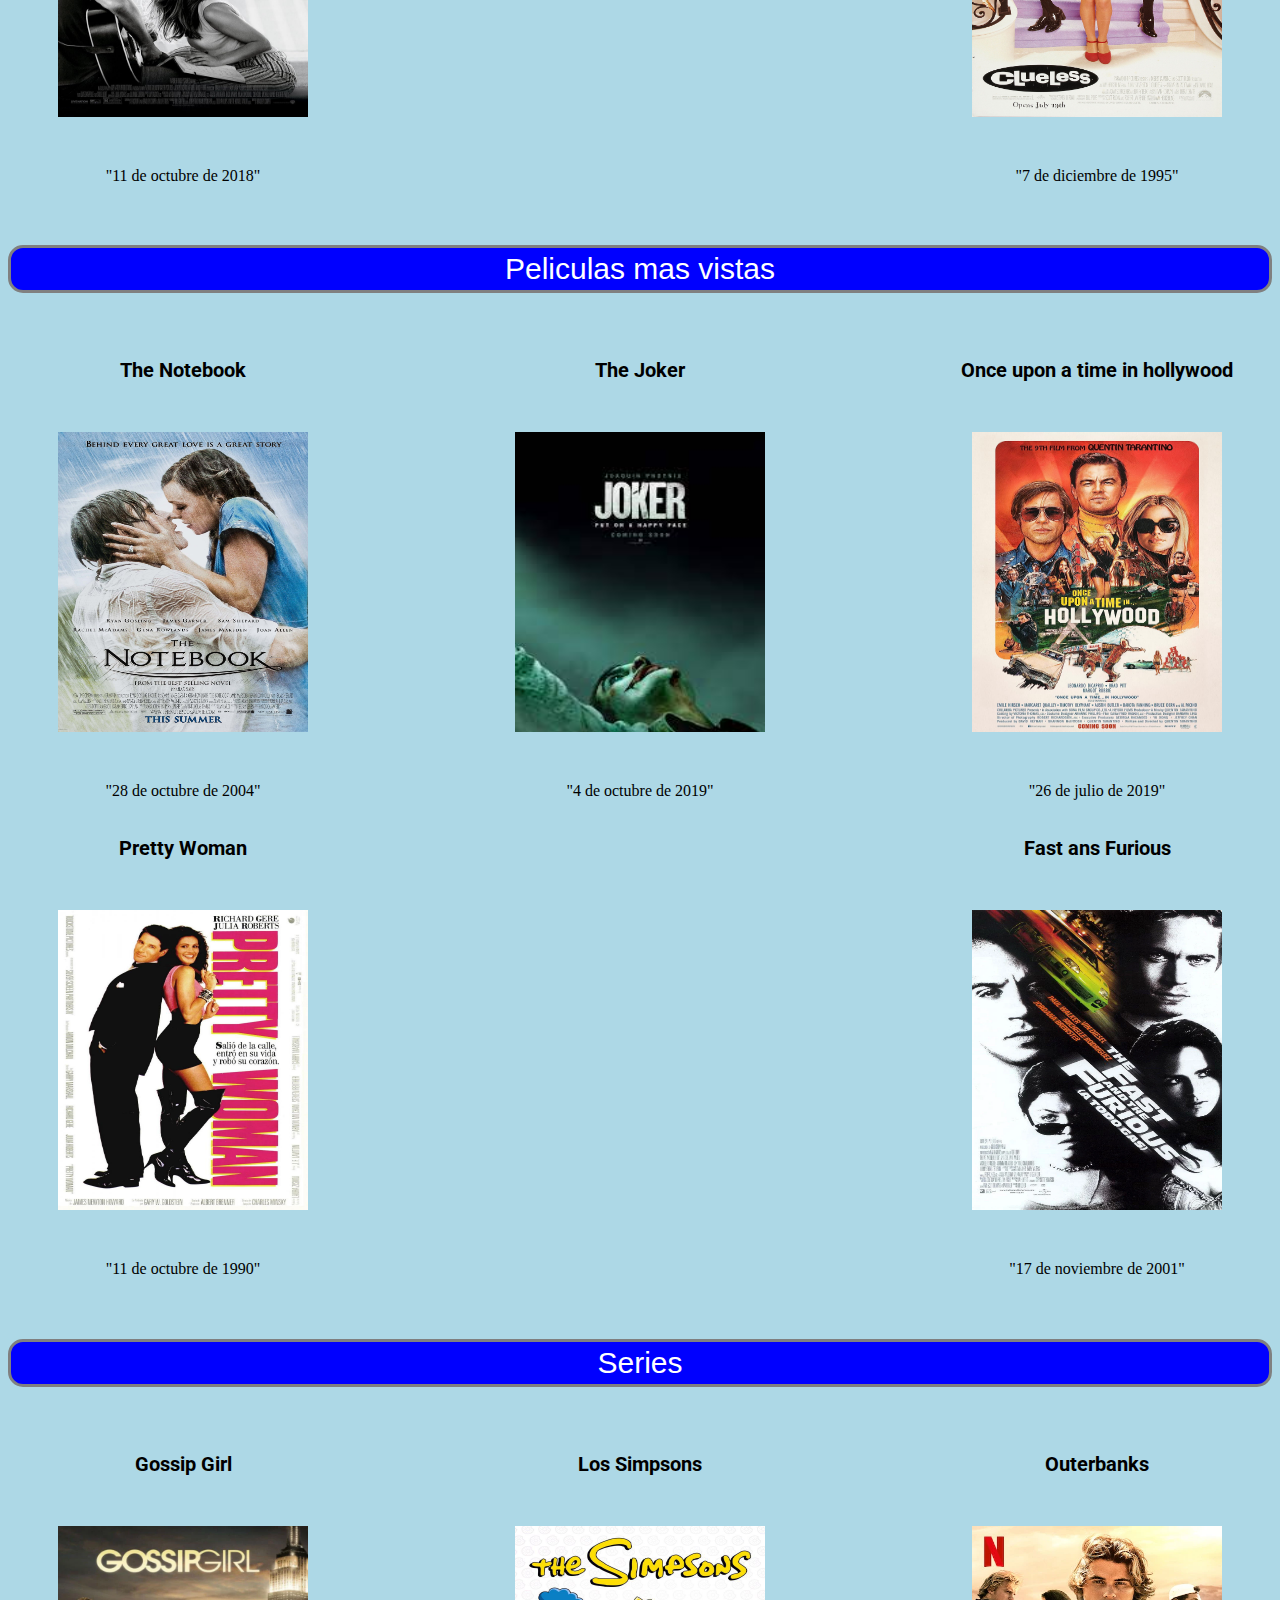
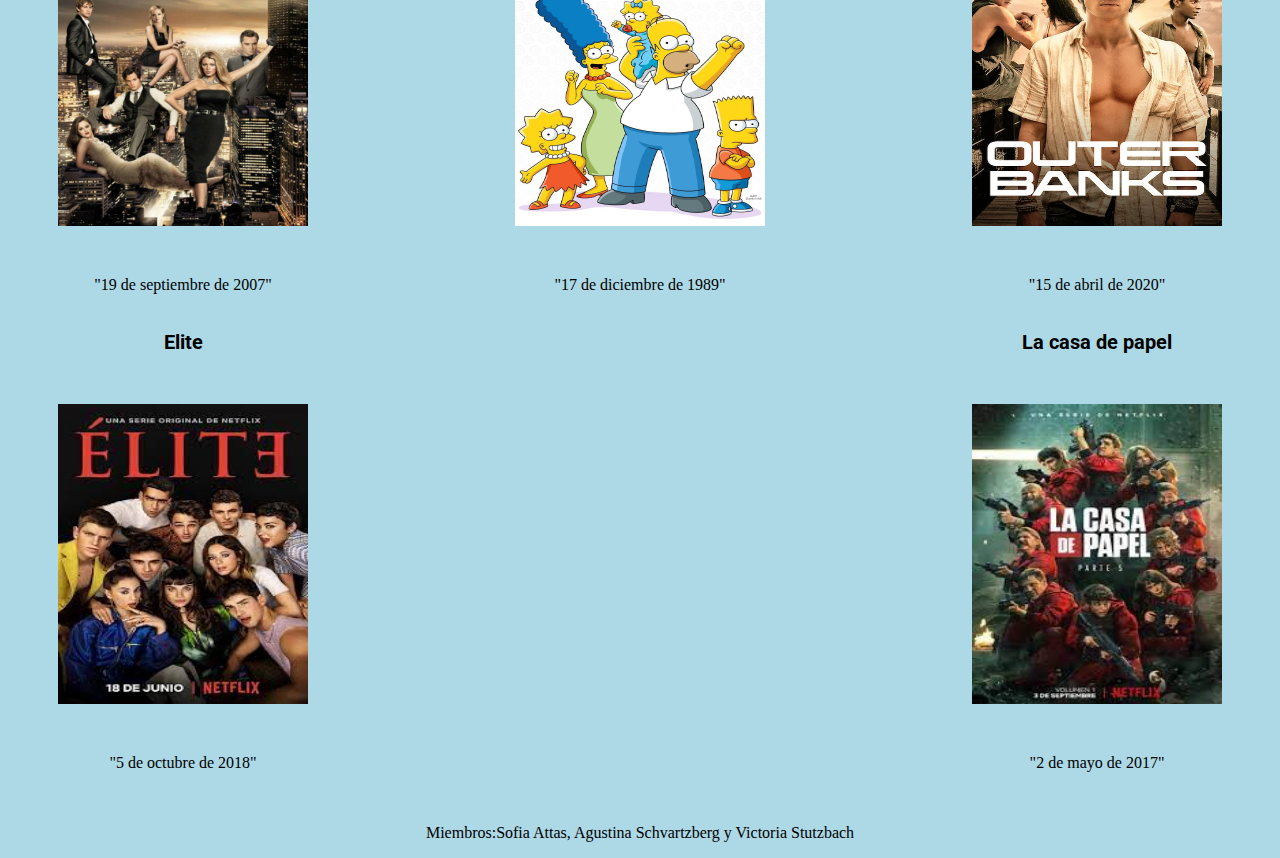
==== commit fe1ff9ac: "cambios y arreglos agus" ====
--- a/html/index.html
+++ b/html/index.html
@@ -36,11 +36,10 @@
             <li class="nav-menu-item"> 
                 <a href="./favorite.html" class="nav-menu-link nav-link">Favorite</a>
             </li>
-            <script src="./index.js"></script>
             </ul>
             
         </nav>
-        </div>
+    
     </header>
 
         
@@ -178,11 +177,9 @@
     </main>
 
 
-    
+    <footer>
+        <p> Miembros:Sofia Attas, Agustina Schvartzberg y Victoria Stutzbach</p>
+    </footer>
 </html>
 </body>    
-</body>
-<footer>
-        <p> Miembros:Sofia Attas, Agustina Schvartzberg y Victoria Stutzbach</p>
-        <img  src="../img/logo2].png"  width="70px" height="50px" class="logo2">
-    </footer>+</body>--- a/css/styles.css
+++ b/css/styles.css
@@ -6,30 +6,41 @@
     margin:auto;
     padding: 15px;
 }
-input{
-    border-radius: 30px;
+
+.formulario input {
     padding: 15px;
     height: 25px;
-    width: 300px;
+}
+
+.formulario button {
+    height: 60px;
+    border-radius: 5px;
+    border: none;
+}
+
+a {
+    text-decoration: none;
+    color: black;
+}
+
+a:hover {
+    color: white;
 }
 
 .contendor {
     text-align: center;
 }
 
-.header{
+.header {
     background-color: blue;
-    position: fixed;
-    width: 100%;
-    top: 0;
-    left:0;
-
-}
-
-.nav{
-    display: flex;
-    justify-content: space-between;
-
+    position: sticky;
+}
+
+.nav {
+    display: flex;
+    justify-content: space-between;
+    align-items: center;
+    flex-direction: row;
 }
 
 .nav-link{
@@ -81,7 +92,7 @@
     flex-wrap: wrap;
     flex-direction: row;
     justify-content: space-between;
-    padding: 80px;
+    padding: 20px;
 }
 
 .Peliculas-mas-vistas{
@@ -92,7 +103,7 @@
     flex-wrap: wrap;
     flex-direction: row;
     justify-content: space-between;
-    padding: 80px;
+    padding: 20px;
 }
 
 .Series{
@@ -103,7 +114,7 @@
     flex-wrap: wrap;
     flex-direction: row;
     justify-content: space-between;
-    padding: 80px;
+    padding: 20px;
 }
 
 h2 {
@@ -113,6 +124,7 @@
    font-weight: lighter;
    background-color: blue;
    color: white;
+   padding: 4px;
    /* propiedades de flexbox*/
    box-sizing: border-box;
    border-width: 3px;
@@ -127,6 +139,7 @@
     font-size: 20px;
     color: black;
 }
+
 .cajatexto {
     display: flex;  
     justify-content: center;
@@ -140,12 +153,6 @@
     font-weight: bolder;
     color: blue;
     margin-top: 180px;
-
-
-}
-
-p{
-    text-align: center;
 }
 
 .Peliculas-mas-vistas article img{
@@ -155,6 +162,7 @@
     height: 300px; 
     padding: 30px;
 }
+
 .Peliculas-Populares article img{
     align-self: center;
     align-items: center;
@@ -162,6 +170,7 @@
     height: 300px;
     padding: 30px;
 }
+
 .Series article img{
     align-self: center;
     align-items: center;
@@ -191,22 +200,14 @@
     text-align: center;
 }
 
-.musical{
-    flex-direction: row;
-    display: flex;
-    text-align: center;
-
-}
-
 #musical {
     flex-direction: row;
     display: flex;
     text-align: center;
-   font-family: 'Josefine+Sans', sans-serif;
-   font-size: 30px;
-   font-weight: lighter;
-}
-
+    font-family: 'Josefine+Sans', sans-serif;
+    font-size: 30px;
+    font-weight: lighter;
+}
 
 .drama {
     flex-direction: row;
@@ -218,16 +219,15 @@
     flex-direction: row;
     display: flex;
     text-align: center;
-   font-family: 'Josefine+Sans', sans-serif;
-   font-size: 30px;
-   font-weight: lighter;
-}
-
-
+    font-family: 'Josefine+Sans', sans-serif;
+    font-size: 30px;
+    font-weight: lighter;
+}
 
 .contendor1 {
     text-align: center;
 }
+
 .Tus-Favoritas{
   /* propiedades de flexbox*/
   box-sizing: border-box;
@@ -238,14 +238,14 @@
   justify-content: space-between; 
   padding: 80px;  
 }
+
 .Tus-Favoritas2 {
     align-items: center;
 }
-
 
 .NEGRITO {
     font-weight: bold;
-    }
+}
 
 @media (max-width:1100px) {
     .nav {
@@ -267,12 +267,14 @@
     flex-wrap: wrap;
     justify-content: flex-start;
 }
+
 .Series{
     padding: 20px;
     width: 95vw;
     flex-wrap: wrap;
     justify-content: flex-start;
 }
+
 .header {
     padding: 20px;
     width: 95vw;
@@ -280,12 +282,14 @@
     justify-content: flex-start;
     flex: block;
 }
+
 .logoyform {
     padding: 20px;
     width: 95vw;
     flex-wrap: wrap;
     justify-content: flex-start;
 }
+
 input {
     width: 250px;
 }
@@ -299,9 +303,11 @@
     text-align: center;
     display: block;
 }
+
 .nav-menu-item{
     line-height: 20px;
 }
+
 .header{
     width: 100vw;
     flex-wrap: wrap;
@@ -309,9 +315,11 @@
     flex: block;
     position: initial;
 }
+
 h1{
     margin-top: 20px;
 }
+
 .logoyform {
     padding: 10px;
     width: 100vw;
@@ -319,9 +327,11 @@
     justify-content: flex-start;
     height: 50vw;
 }
+
 input {
     width: 100px;
 }
+
 .Peliculas-Populares {
     padding: 10px;
     width: 50vw;
@@ -337,6 +347,7 @@
     justify-content: flex-start;
     text-align: center;
 }
+
 .Series{
     padding: 10px;
     width: 50vw;
@@ -345,7 +356,4 @@
 }
 }
 
-.logo2 {
-    justify-content: center;
-}
-
+/* A PARTIR DE ACA LO HACEMOS DESPUES DE TERMINAR CON LO OTRO A LO ULTIMO*/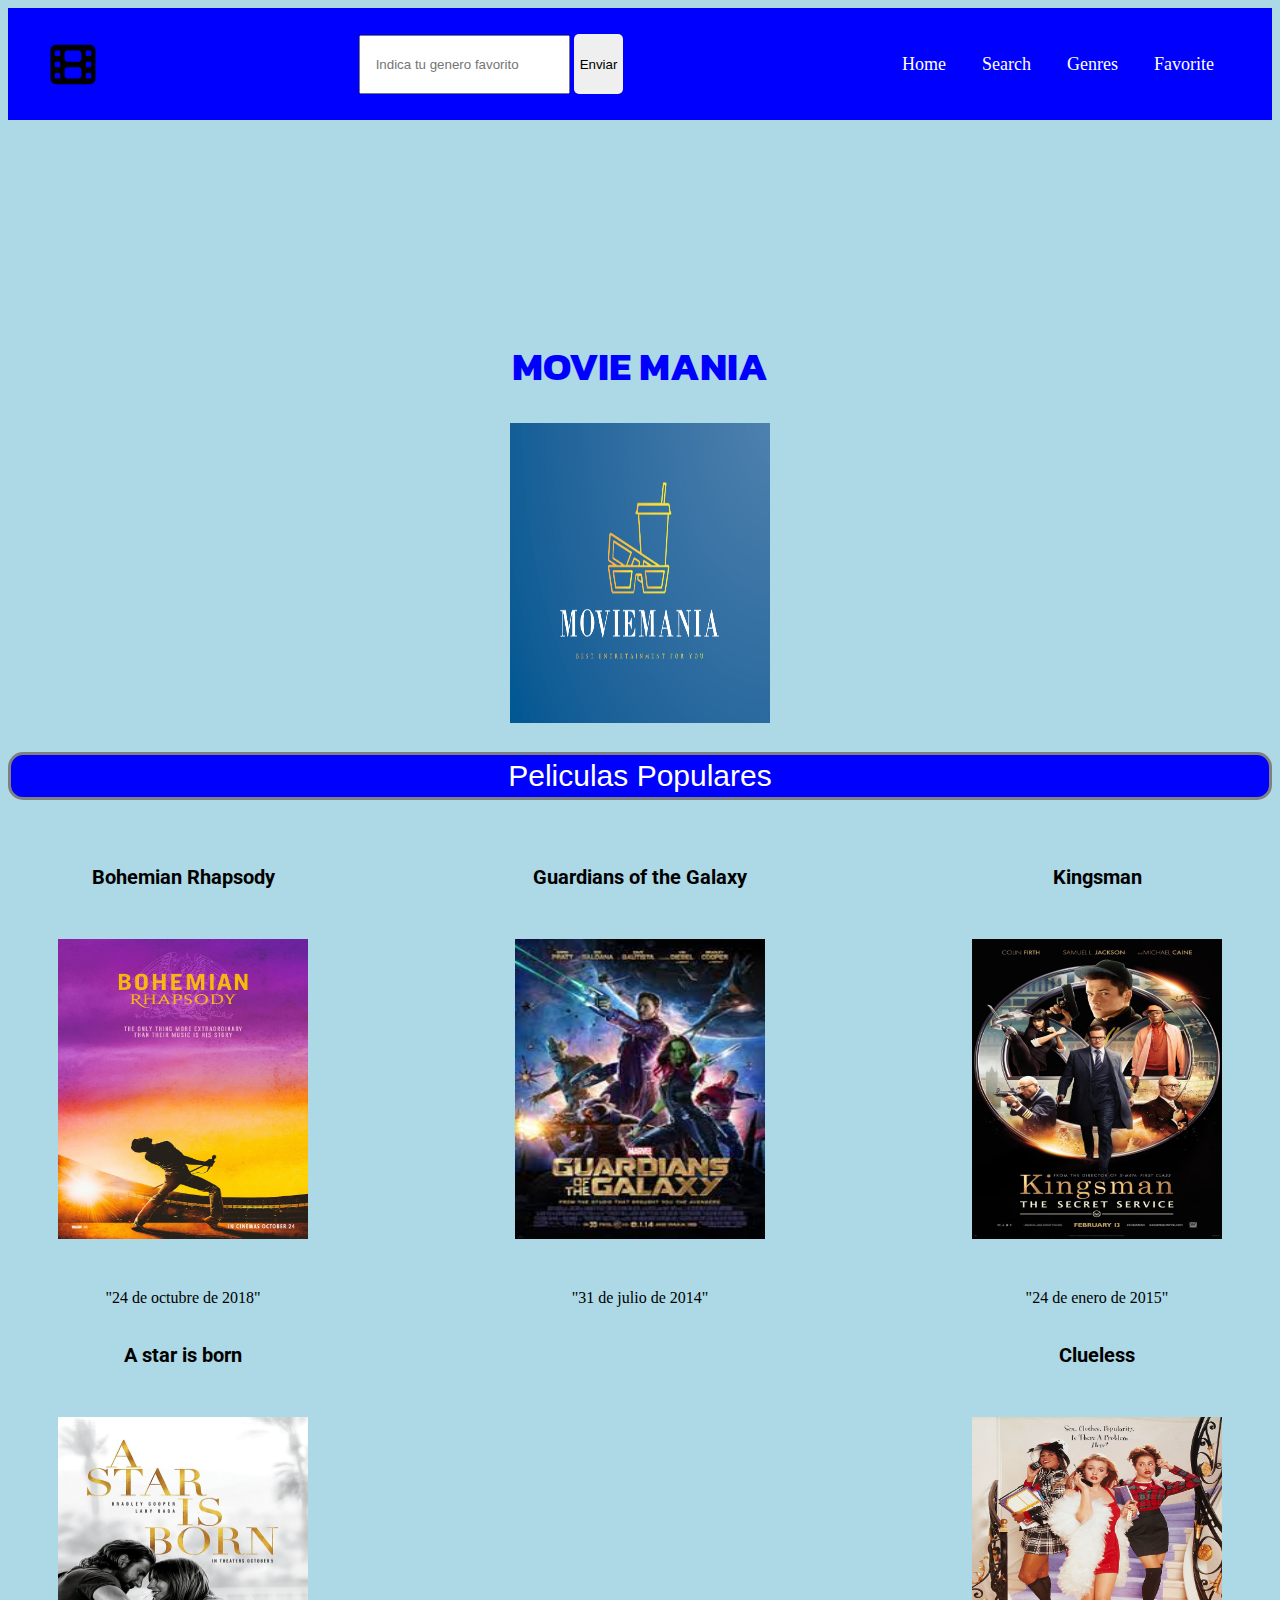
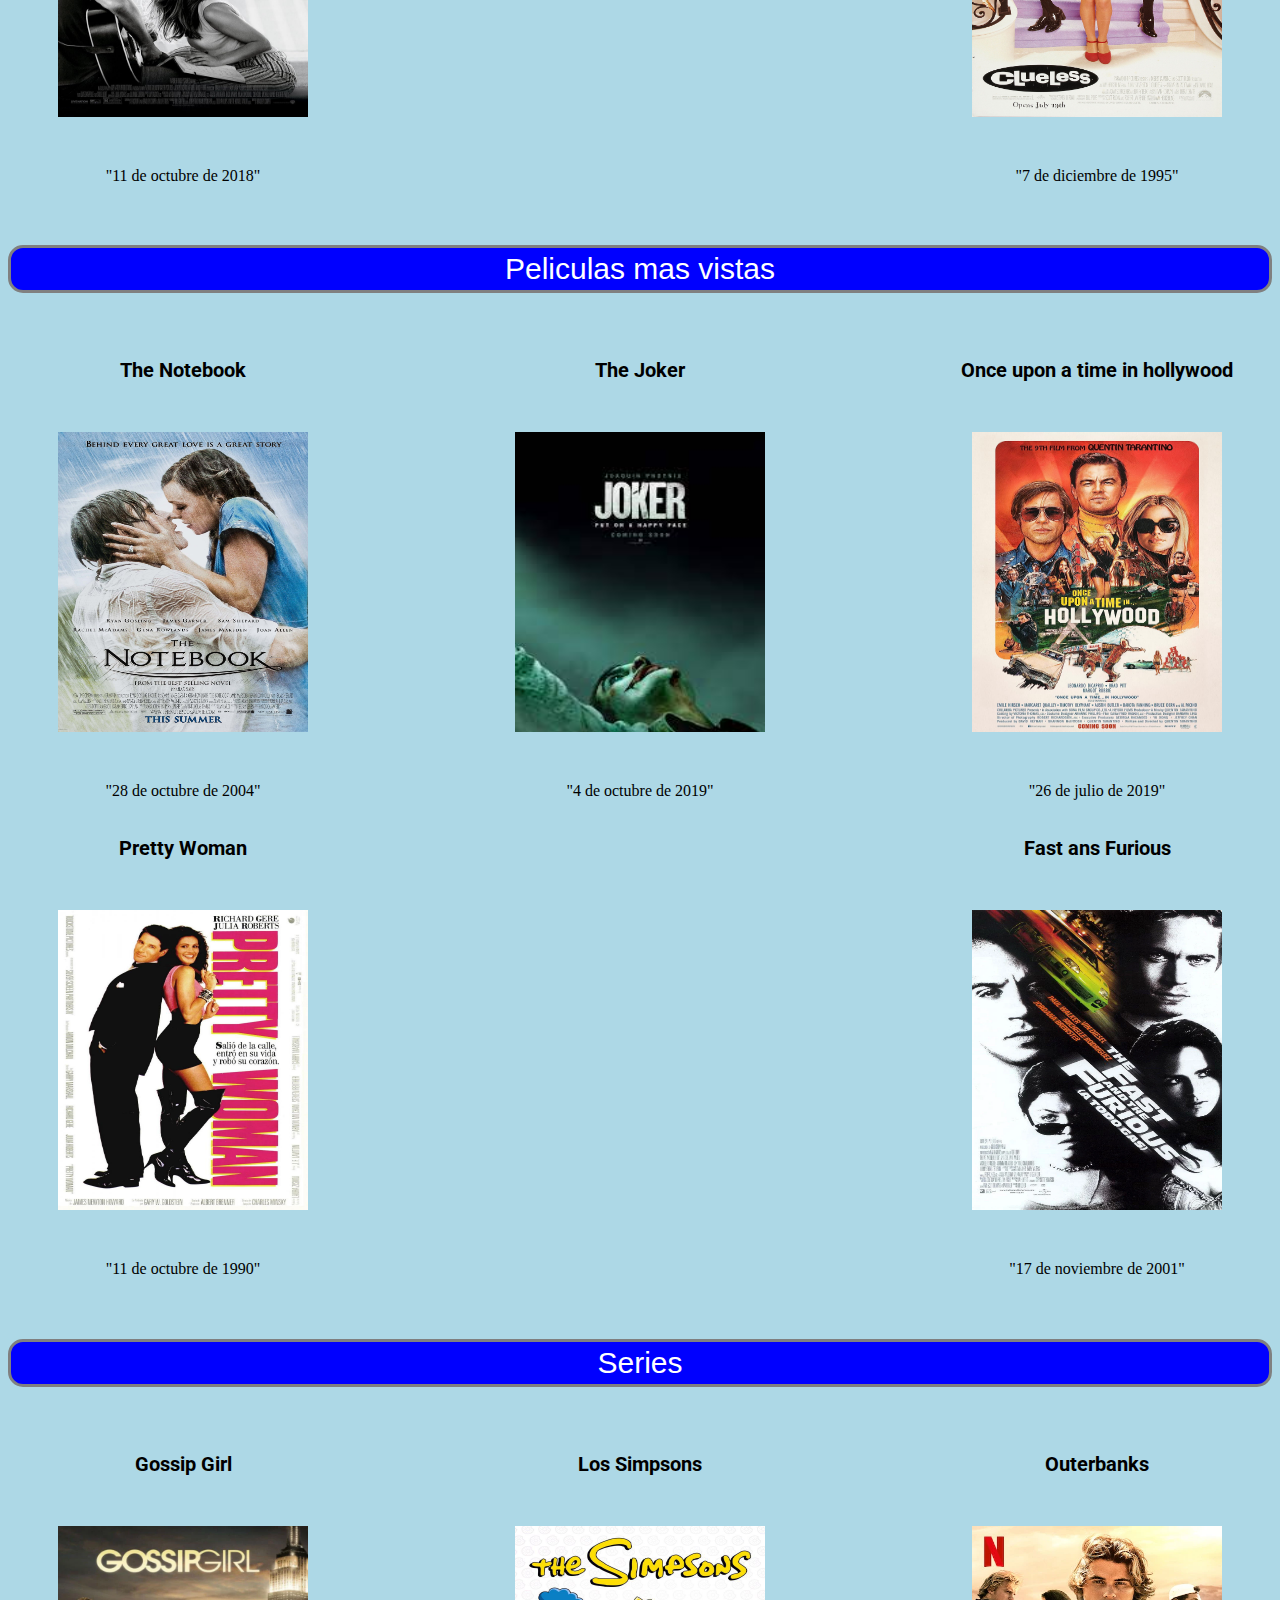
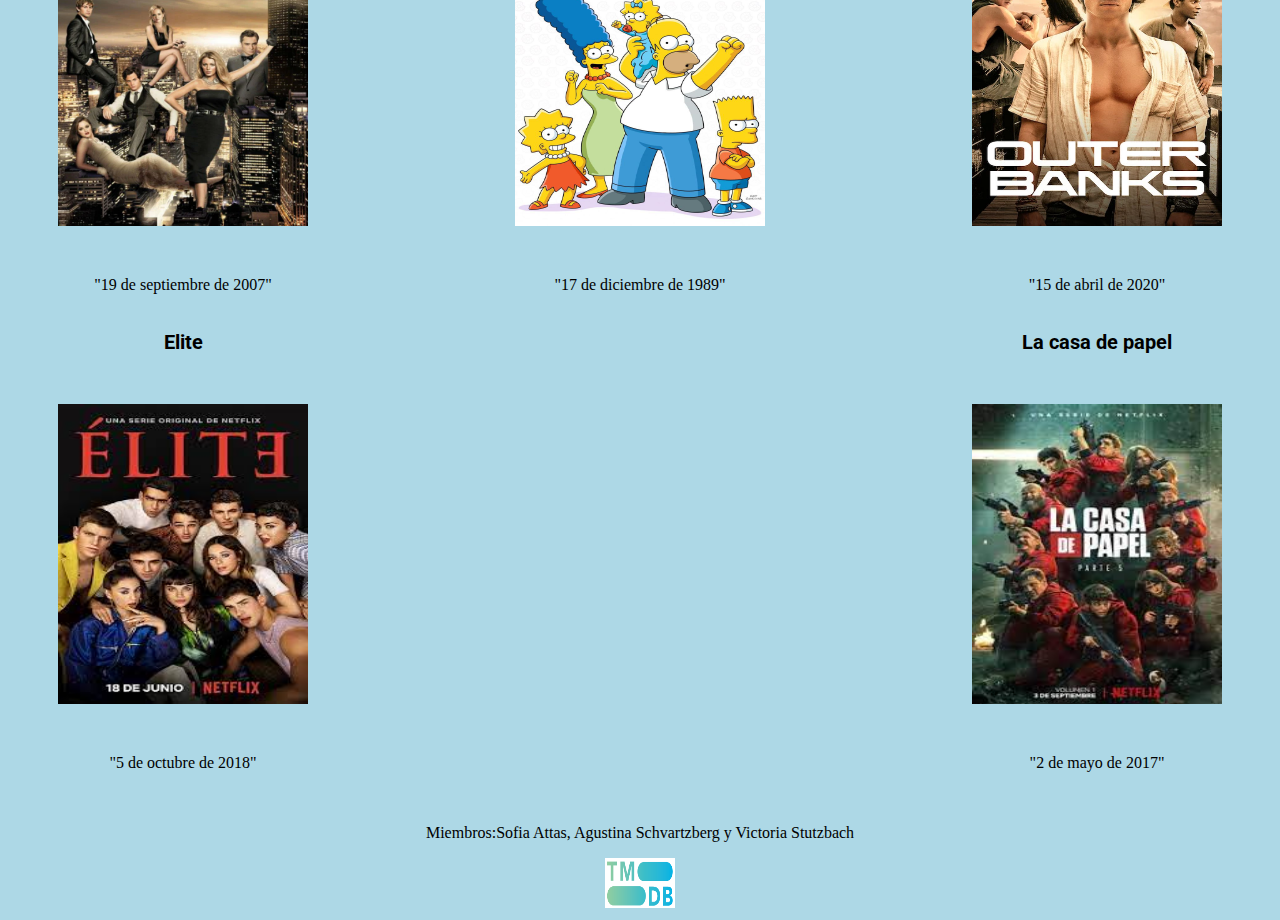
==== commit a1ec3c69: "Merge branch 'master' of https://github.com/Agustinaschvartzberg/TpFinal" ====
--- a/html/index.html
+++ b/html/index.html
@@ -36,6 +36,7 @@
             <li class="nav-menu-item"> 
                 <a href="./favorite.html" class="nav-menu-link nav-link">Favorite</a>
             </li>
+            <script src="./index.js"></script>
             </ul>
             
         </nav>
@@ -177,9 +178,11 @@
     </main>
 
 
-    <footer>
-        <p> Miembros:Sofia Attas, Agustina Schvartzberg y Victoria Stutzbach</p>
-    </footer>
+    
 </html>
 </body>    
-</body>+</body>
+<footer>
+        <p> Miembros:Sofia Attas, Agustina Schvartzberg y Victoria Stutzbach</p>
+        <img  src="../img/logo2].png"  width="70px" height="50px" class="logo2">
+    </footer>--- a/css/styles.css
+++ b/css/styles.css
@@ -356,4 +356,3 @@
 }
 }
 
-/* A PARTIR DE ACA LO HACEMOS DESPUES DE TERMINAR CON LO OTRO A LO ULTIMO*/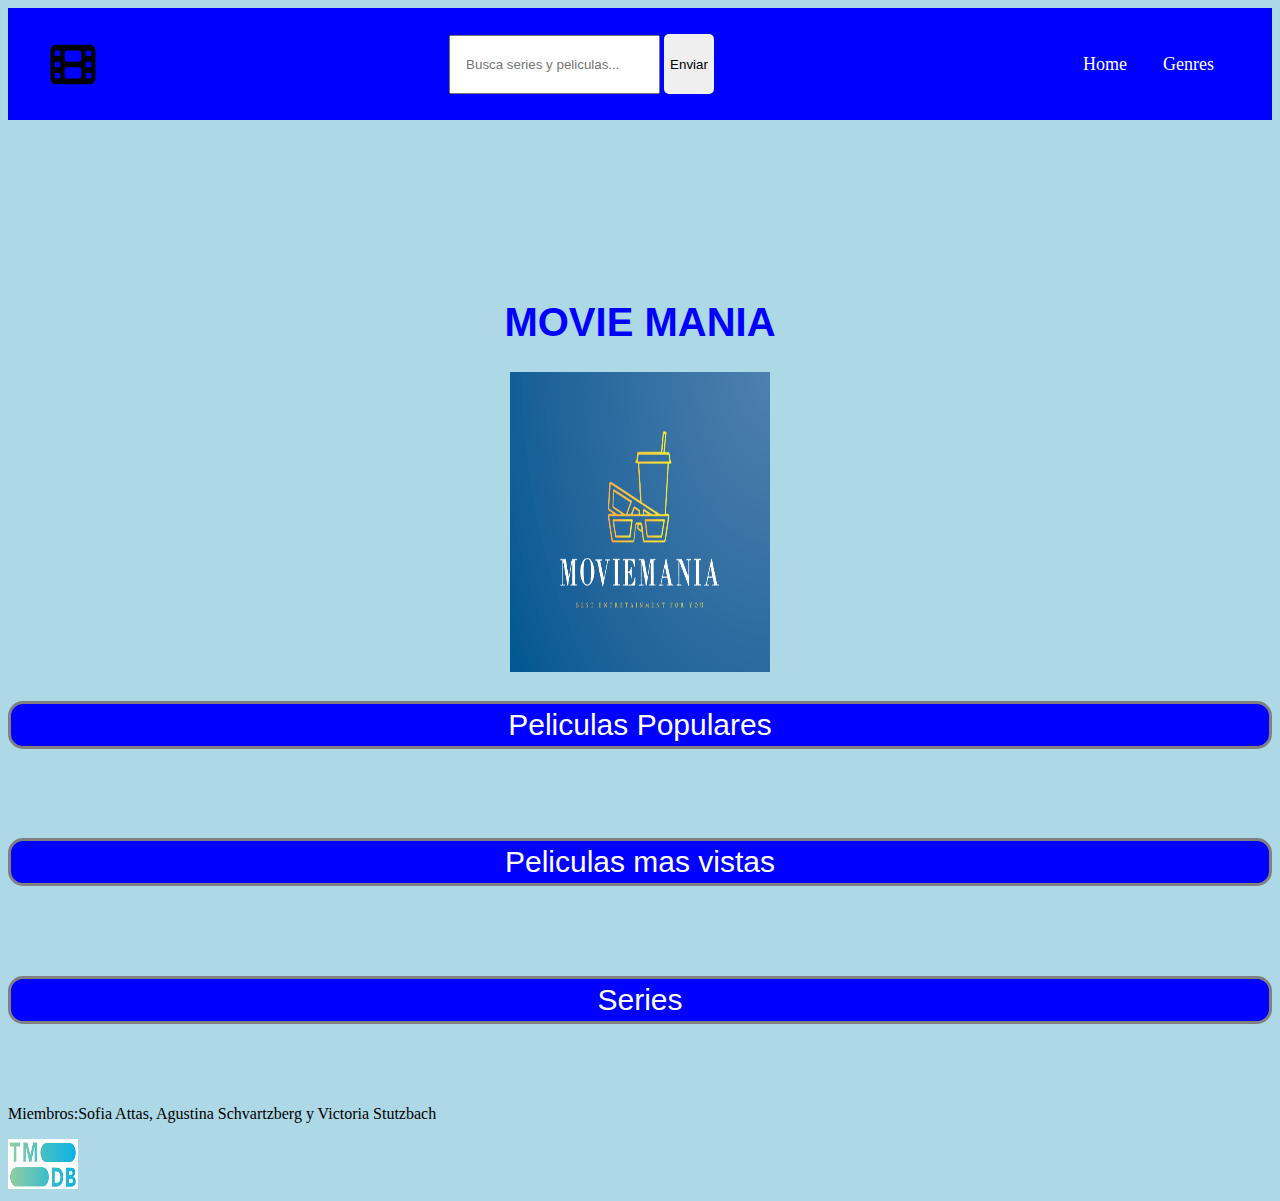
==== commit 5ec9f1c4: "cambios" ====
--- a/html/index.html
+++ b/html/index.html
@@ -1,188 +1,82 @@
 <!DOCTYPE html>
 <html>
-    <head>
-        <meta charset="utf-8">
-        <meta name="viewport" content="width=device-width, initial-scale=1.0">
-        <link rel="stylesheet" href="../css/styles.css">
-        <link rel="stylesheet" href="https://fonts.google.com/">
-        <title>Proyecto Integrador</title>
-    </head>
-   
-   
-        <body>
-            <header class="header">
-                <nav class = "nav">
-                <img  src="../img/film-solid.svg" width="50px" height="45px" class="logo" >
-                <div class="formulario">
-                    <form autocomplete="off">
-                        <div>
-                            <input type="genero" name="genero" value="" placeholder="Indica tu genero favorito">
-                            <button type="submit"> <a href="search-results.html">Enviar </a></button> 
-                        </div>
-                        
-                </div>
-            </form>
-            <ul class="nav-menu">
-                
-            <li class="nav-menu-item"> 
-            <a href="index.html" class="nav-menu-link nav-link">Home</a>
-            </li>
-            <li class="nav-menu-item"> 
-                <a href="./search-results.html" class="nav-menu-link nav-link">Search</a>
-            </li>
-            <li class="nav-menu-item"> 
-                <a href="./genres.html" class="nav-menu-link nav-link">Genres</a>
-            </li>
-            <li class="nav-menu-item"> 
-                <a href="./favorite.html" class="nav-menu-link nav-link">Favorite</a>
-            </li>
-            <script src="./index.js"></script>
-            </ul>
-            
-        </nav>
-    
-    </header>
-
-        
-        
-        <body>
-            <section class="logoyform">
-            <link href="https://fonts.googleapis.com/css2?family=Kanit:wght@200&display=swap" rel="stylesheet">
-            <br>
-            <br>
-            <h1>MOVIE MANIA</h1>
-            <div class="contendor">
-            <img src="../img/LOGO.png" width="260px" height="300" >
-
-        </body>
-    
-    
-    <main>
-        <link href="https://fonts.googleapis.com/css2?family=Josefin+Sans:wght@100&display=swap" rel="stylesheet">
-        <h2>Peliculas Populares</h2> 
-        <section class="Peliculas-Populares">  
-        <article class="Bohemian Rhapsody">
-            <link href="https://fonts.googleapis.com/css2?family=Roboto:wght@100&display=swap" rel="stylesheet">
-            <h3> <a href="detail-movie.html" id="letracomun"> Bohemian Rhapsody</a></h3>
-            <img src="../img/bohemian.jpg" width="150px" height="200px">
-            <p>"24 de octubre de 2018"</p> 
-        </article>
-         
-        <article class="Guardians of the galaxy">
-            <link href="https://fonts.googleapis.com/css2?family=Roboto:wght@100&display=swap" rel="stylesheet">
-            <h3><a href="detail-movie.html" id="letracomun">Guardians of the Galaxy </a></h3>
-            <img src="../img/guardians.jpeg" width="150px" height="200px">
-            <p>"31 de julio de 2014"</p>
-        </article>
-         
-        <article class="Kingsman">
-            <link href="https://fonts.googleapis.com/css2?family=Roboto:wght@100&display=swap" rel="stylesheet">
-            <h3><a href="detail-movie.html" id="letracomun"> Kingsman </a></h3>
-            <img src="../img/kingsman.jpeg" width="150px" height="200px">
-            <p>"24 de enero de 2015"</p>
-        </article>
-         
-        <article class="A star is born">
-            <link href="https://fonts.googleapis.com/css2?family=Roboto:wght@100&display=swap" rel="stylesheet">
-            <h3><a href="detail-movie.html" id="letracomun"> A star is born </a></h3>
-            <img src="../img/star.jpg" width="150px" height="200px">
-            <p>"11 de octubre de 2018"</p>
-        </article>
-         
-        <article class="Clueless"> 
-            <link href="https://fonts.googleapis.com/css2?family=Roboto:wght@100&display=swap" rel="stylesheet">
-            <h3><a href="detail-movie.html" id="letracomun"> Clueless </a></h3>
-            <img src="../img/clueless.jpg" width="150px" height="200px">
-            <p>"7 de diciembre de 1995"</p>
-        </article>
-    </section>
-
-    <link href="https://fonts.googleapis.com/css2?family=Josefin+Sans:wght@100&display=swap" rel="stylesheet">
-    <h2>Peliculas mas vistas</h2> 
-    <section class="Peliculas-mas-vistas" >  
-        <article class="The Notebook"> 
-            <link href="https://fonts.googleapis.com/css2?family=Roboto:wght@100&display=swap" rel="stylesheet">
-            <h3><a href="detail-movie.html" id="letracomun">The Notebook </a></h3>
-            <img src="../img/notebook.jpg" width="150px" height="200px">
-            <p>"28 de octubre de 2004"</p> 
-        </article>
-            
-        <article class="The Joker">
-            <link href="https://fonts.googleapis.com/css2?family=Roboto:wght@100&display=swap" rel="stylesheet">
-            <h3><a href="detail-movie.html" id="letracomun"> The Joker </a></h3>
-            <img src="../img/joker.jpeg" width="150px" height="200px">
-            <p>"4 de octubre de 2019"</p>
-        </article>
-            
-        <article class="Once upon a time in hollywood"> 
-            <link href="https://fonts.googleapis.com/css2?family=Roboto:wght@100&display=swap" rel="stylesheet">
-            <h3><a href="detail-movie.html" id="letracomun">Once upon a time in hollywood </a></h3>
-            <img src="../img/hollywood.jpg" width="150px" height="200px">
-            <p>"26 de julio de 2019"</p>
-        </article>
-            
-        <article class="Pretty Woman"> 
-            <link href="https://fonts.googleapis.com/css2?family=Roboto:wght@100&display=swap" rel="stylesheet">
-            <h3><a href="detail-movie.html" id="letracomun"> Pretty Woman </a></h3>
-            <img src="../img/women.jpeg" width="150px" height="200px">
-            <p>"11 de octubre de 1990"</p>
-        </article>
-            
-        <article class="Fast and Furious"> 
-            <link href="https://fonts.googleapis.com/css2?family=Roboto:wght@100&display=swap" rel="stylesheet">
-            <h3><a href="detail-movie.html" id="letracomun"> Fast ans Furious </a></h3>
-            <img src="../img/fastand.webp" width="150px" height="200px">
-            <p>"17 de noviembre de 2001"</p>
-        </article>
-    </section>
-    
-    <link href="https://fonts.googleapis.com/css2?family=Josefin+Sans:wght@100&display=swap" rel="stylesheet">
-    <h2>Series</h2> 
-    <section class="Series">  
-        <article class="Gossip Girl"> 
-            <link href="https://fonts.googleapis.com/css2?family=Roboto:wght@100&display=swap" rel="stylesheet">
-            <h3><a href="detail-serie.html" id="letracomun"> Gossip Girl </a></h3>
-            <img src="../img/gossip.webp" width="150px" height="200px">
-            <p>"19 de septiembre de 2007"</p> 
-        </article>
-            
-        <article class="Los Simpsons">
-            <link href="https://fonts.googleapis.com/css2?family=Roboto:wght@100&display=swap" rel="stylesheet">
-            <h3><a href="detail-serie.html" id="letracomun">Los Simpsons </a></h3>
-            <img src="../img/simpsons.jpeg" width="150px" height="200px">
-            <p>"17 de diciembre de 1989"</p>
-        </article>
-            
-        <article class="Outebanks">
-            <link href="https://fonts.googleapis.com/css2?family=Roboto:wght@100&display=swap" rel="stylesheet">
-            <h3><a href="detail-serie.html" id="letracomun">Outerbanks </a></h3>
-            <img src="../img/banks.webp" width="150px" height="200px">
-            <p>"15 de abril de 2020"</p>
-        </article>
-            
-        <article class="Elite"> 
-            <link href="https://fonts.googleapis.com/css2?family=Roboto:wght@100&display=swap" rel="stylesheet">
-            <h3><a href="detail-serie.html" id="letracomun"> Elite </a></h3>
-            <img src="../img/elite.jpeg" width="150px" height="200px">
-            <p>"5 de octubre de 2018"</p>
-        </article>
-            
-        <article class="La casa de papel"> 
-            <link href="https://fonts.googleapis.com/css2?family=Roboto:wght@100&display=swap" rel="stylesheet">
-            <h3><a href="detail-serie.html" id="letracomun">La casa de papel </a></h3>
-            <img src="../img/papel.jpeg" width="150px" height="200px">
-            <p>"2 de mayo de 2017"</p>
-        </article>
-    </section>
-
-    </main>
+ <head>
+   <meta charset="utf-8" />
+   <meta name="viewport" content="width=device-width, initial-scale=1.0" />
+   <link rel="stylesheet" href="../css/styles.css" />
+   <link rel="preconnect" href="https://fonts.gstatic.com" crossorigin />
+   <link
+     href="https://fonts.googleapis.com/css2?family=Roboto&display=swap"
+     rel="stylesheet"
+   />
+   <title>Proyecto Integrador</title>
+ </head>
+ <body>
+   <header class="header">
+     <nav class="nav">
+       <img
+         src="../img/film-solid.svg"
+         width="50px"
+         height="45px"
+         class="logo"
+       />
+       <div class="formulario">
+         <form
+           autocomplete="off"
+           id="formularioBusqueda"
+           action="./search-results.html"
+           method="GET"
+         >
+           <input
+             type="text"
+             name="search"
+             value=""
+             placeholder="Busca series y peliculas..."
+             id="buscador"
+           />
+           <button type="submit">Enviar</button>
+         </form>
+       </div>
+       <ul class="nav-menu">
+         <li class="nav-menu-item">
+           <a href="index.html" class="nav-menu-link nav-link">Home</a>
+         </li>
+         <li class="nav-menu-item">
+           <a href="./genres.html" class="nav-menu-link nav-link">Genres</a>
+         </li>
+       </ul>
+     </nav>
+   </header>
 
 
-    
+   <section class="logoyform">
+     <h1>MOVIE MANIA</h1>
+     <div class="contendor">
+       <img src="../img/LOGO.png" width="260px" height="300" />
+     </div>
+   </section>
+
+
+   <main>
+     <h2>Peliculas Populares</h2>
+     <section class="Peliculas-Populares"></section>
+
+
+     <h2>Peliculas mas vistas</h2>
+     <section class="Peliculas-mas-vistas"></section>
+
+
+     <h2>Series</h2>
+     <section class="Series"></section>
+   </main>
+</main>
+
+
+<footer>
+  <p>Miembros:Sofia Attas, Agustina Schvartzberg y Victoria Stutzbach</p>
+  <img src="../img/logo2].png" width="70px" height="50px" class="logo2" />
+</footer>
+<script src="../js/index.js"></script>
+<script src="../js/buscador.js"></script>
+</body>
 </html>
-</body>    
-</body>
-<footer>
-        <p> Miembros:Sofia Attas, Agustina Schvartzberg y Victoria Stutzbach</p>
-        <img  src="../img/logo2].png"  width="70px" height="50px" class="logo2">
-    </footer>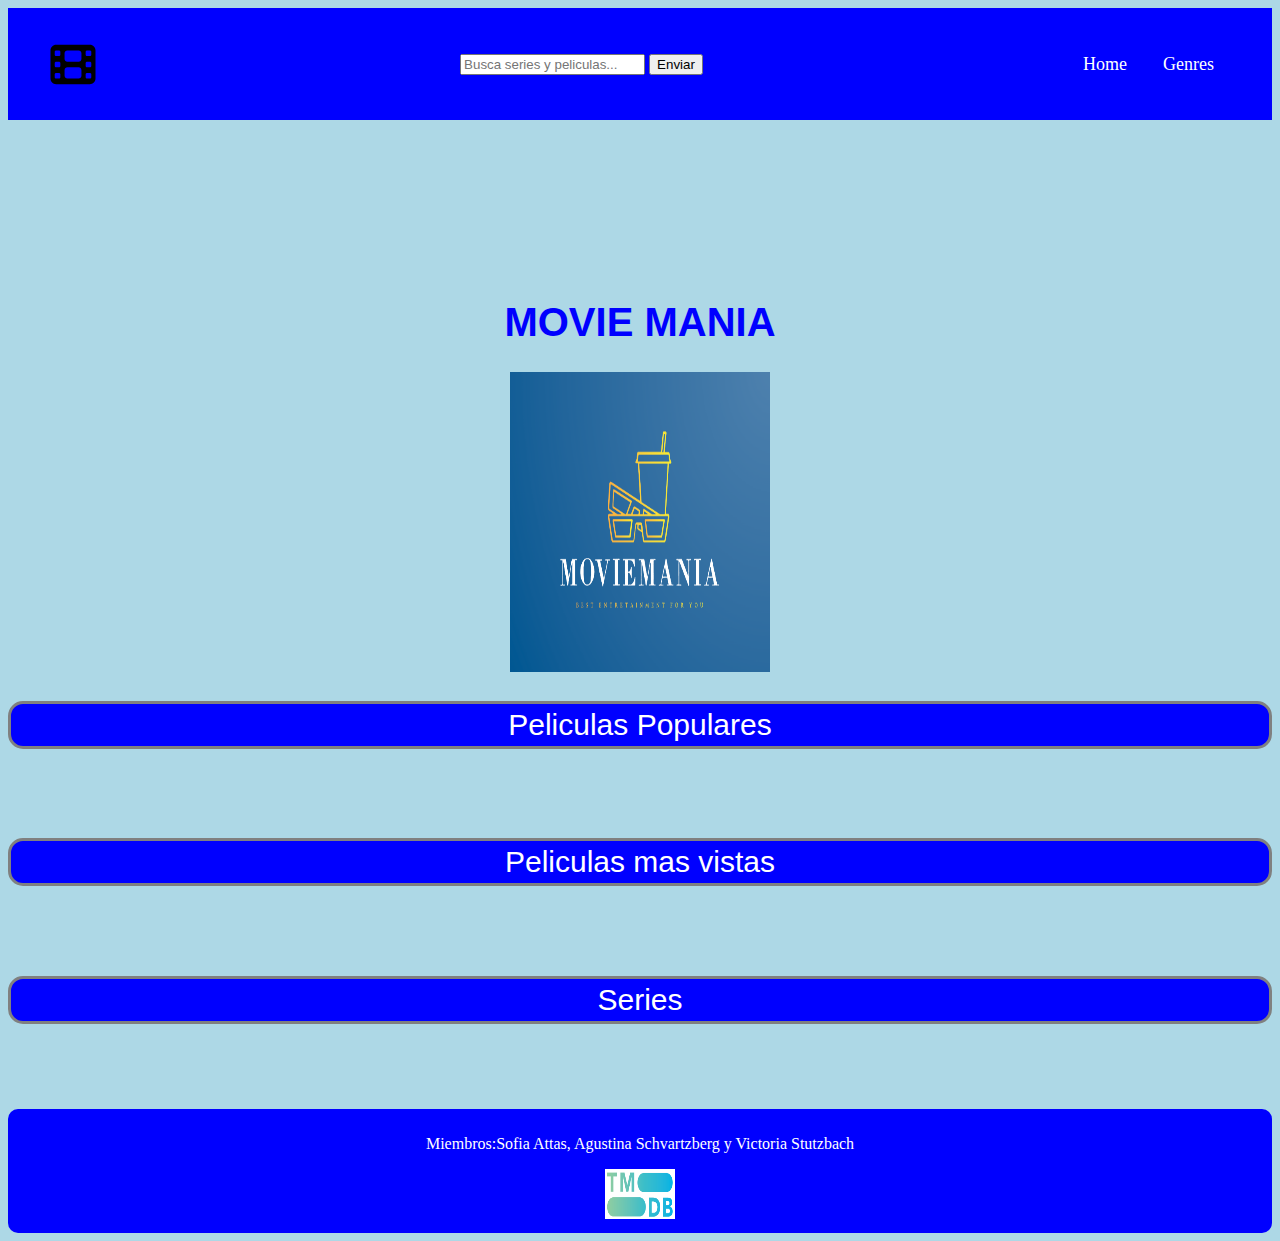
==== commit 6d8638f6: "cambios css" ====
--- a/html/index.html
+++ b/html/index.html
@@ -20,7 +20,7 @@
          height="45px"
          class="logo"
        />
-       <div class="formulario">
+       <div class="formuLario">
          <form
            autocomplete="off"
            id="formularioBusqueda"
--- a/css/styles.css
+++ b/css/styles.css
@@ -356,3 +356,291 @@
 }
 }
 
+.logo2 {
+    justify-content: center;
+  }
+  
+  .containerPrincipal {
+    display: flex;
+    flex-direction: column;
+    align-items: center;
+    justify-content: center;
+  }
+  .resultadosBusqueda {
+    width: 80%;
+    display: flex;
+    flex-wrap: wrap;
+    justify-content: center;
+    align-items: center;
+  }
+  
+  .pelicula {
+    width: 20%;
+    height: 300px;
+    margin: 10px;
+    text-align: center;
+    list-style: none;
+    background-color: gray;
+    padding: 5px;
+    border-radius: 5px;
+  }
+  
+  .pelicula img {
+    width: 100px;
+  }
+  
+  .contenedorDetallePelicula {
+    display: flex;
+    flex-direction: column;
+    align-items: center;
+    border: 2px solid white;
+    border-radius: 10px;
+    padding: 12px;
+  }
+  
+  .detalle {
+    display: flex;
+    flex-direction: row;
+    justify-content: space-between;
+    width: 60%;
+  }
+  
+  .detalle img {
+    height: 300px;
+  }
+  
+  .detalle-texto {
+    display: flex;
+    flex-direction: column;
+    justify-content: space-between;
+    align-items: start;
+    margin: 20px;
+    width: 90%;
+  }
+  
+  .contenedorDetalleGenero {
+    display: flex;
+    flex-wrap: wrap;
+    justify-content: center;
+  }
+  
+  .itemDetalleGenero {
+    display: flex;
+    flex-direction: row;
+    background-color: gray;
+    border-radius: 10px;
+    padding: 12px;
+    height: 200px;
+    justify-content: space-between;
+    margin: 10px;
+    list-style: none;
+  }
+  
+  .itemDetalleGenero li {
+    margin: 5px;
+  }
+  
+  .itemDetalleGenero a {
+    text-align: center;
+    text-decoration: none;
+    color: black;
+  }
+  
+  .itemDetalleGenero a img {
+    width: 100px;
+  }
+  
+.item {
+    width: 20%;
+    height: 300px;
+    margin: 10px;
+    text-align: center;
+    list-style: none;
+    background-color: gray;
+    padding: 5px;
+    border-radius: 4px;
+  }
+  
+  .item img {
+    width: 100px;
+  }
+  
+  .detalle-genero {
+    text-decoration: none;
+    color: black;
+    margin: 6px;
+    padding: 6px;
+    background-color: gray;
+    border-radius: 2px;
+  }
+  
+  .detalle-genero:hover {
+    color: white;
+    background-color: rgb(56, 56, 56);
+  }
+  
+  .listaPeliculas {
+    display: flex;
+    flex-wrap: wrap;
+    justify-content: space-evenly;
+  }
+  
+  .listaPeliculas li {
+    width: 20%;
+    margin: 10px;
+    text-align: center;
+    list-style: none;
+    background-color: gray;
+    padding: 5px;
+    border-radius: 4px;
+  }
+  
+  .listaTV {
+    display: flex;
+    flex-wrap: wrap;
+    justify-content: space-evenly;
+  }
+  
+  .listaTV li {
+    width: 20%;
+    margin: 10px;
+    text-align: center;
+    list-style: none;
+    background-color: gray;
+    padding: 5px;
+    border-radius: 4px;
+  }
+  
+  footer {
+    background-color: blue;
+    color: white;
+    text-align: center;
+    padding: 10px;
+    margin-top: 20px;
+    border-radius: 10px;
+  }
+  
+  .contenedorReviews {
+    display: flex;
+    flex-direction: column;
+    align-items: center;
+    justify-content: center;
+    margin: 10px;
+    padding: 20px;
+  }
+  
+  .review {
+    display: flex;
+    flex-direction: column;
+    align-items: center;
+    justify-content: center;
+    margin-top: 10px;
+    margin-bottom: 10px;
+    border: 2px solid white;
+    border-radius: 10px;
+    padding: 12px;
+    width: 100%;
+  }
+  
+  .review .contenido {
+    font-size: 12px;
+  }
+  
+  .contenedorTrailer {
+    display: flex;
+    flex-direction: column;
+    align-items: center;
+    justify-content: center;
+  }
+  
+  .lds-default {
+    display: inline-block;
+    position: relative;
+    width: 80px;
+    height: 80px;
+  }
+  .lds-default div {
+    position: absolute;
+    width: 6px;
+    height: 6px;
+    background: #fff;
+    border-radius: 50%;
+    animation: lds-default 1.2s linear infinite;
+  }
+  .lds-default div:nth-child(1) {
+    animation-delay: 0s;
+    top: 37px;
+    left: 66px;
+  }
+  
+.lds-default div:nth-child(2) {
+    animation-delay: -0.1s;
+    top: 22px;
+    left: 62px;
+  }
+  .lds-default div:nth-child(3) {
+    animation-delay: -0.2s;
+    top: 11px;
+    left: 52px;
+  }
+  .lds-default div:nth-child(4) {
+    animation-delay: -0.3s;
+    top: 7px;
+    left: 37px;
+  }
+  .lds-default div:nth-child(5) {
+    animation-delay: -0.4s;
+    top: 11px;
+    left: 22px;
+  }
+  .lds-default div:nth-child(6) {
+    animation-delay: -0.5s;
+    top: 22px;
+    left: 11px;
+  }
+  .lds-default div:nth-child(7) {
+    animation-delay: -0.6s;
+    top: 37px;
+    left: 7px;
+  }
+  .lds-default div:nth-child(8) {
+    animation-delay: -0.7s;
+    top: 52px;
+    left: 11px;
+  }
+  .lds-default div:nth-child(9) {
+    animation-delay: -0.8s;
+    top: 62px;
+    left: 22px;
+  }
+  .lds-default div:nth-child(10) {
+    animation-delay: -0.9s;
+    top: 66px;
+    left: 37px;
+  }
+  .lds-default div:nth-child(11) {
+    animation-delay: -1s;
+    top: 62px;
+    left: 52px;
+  }
+  .lds-default div:nth-child(12) {
+    animation-delay: -1.1s;
+    top: 52px;
+    left: 62px;
+  }
+  @keyframes lds-default {
+    0%,
+    20%,
+    80%,
+    100% {
+      transform: scale(1);
+    }
+    50% {
+      transform: scale(1.5);
+    }
+  }
+  
+  .loader2 {
+    display: none;
+  }
+  
